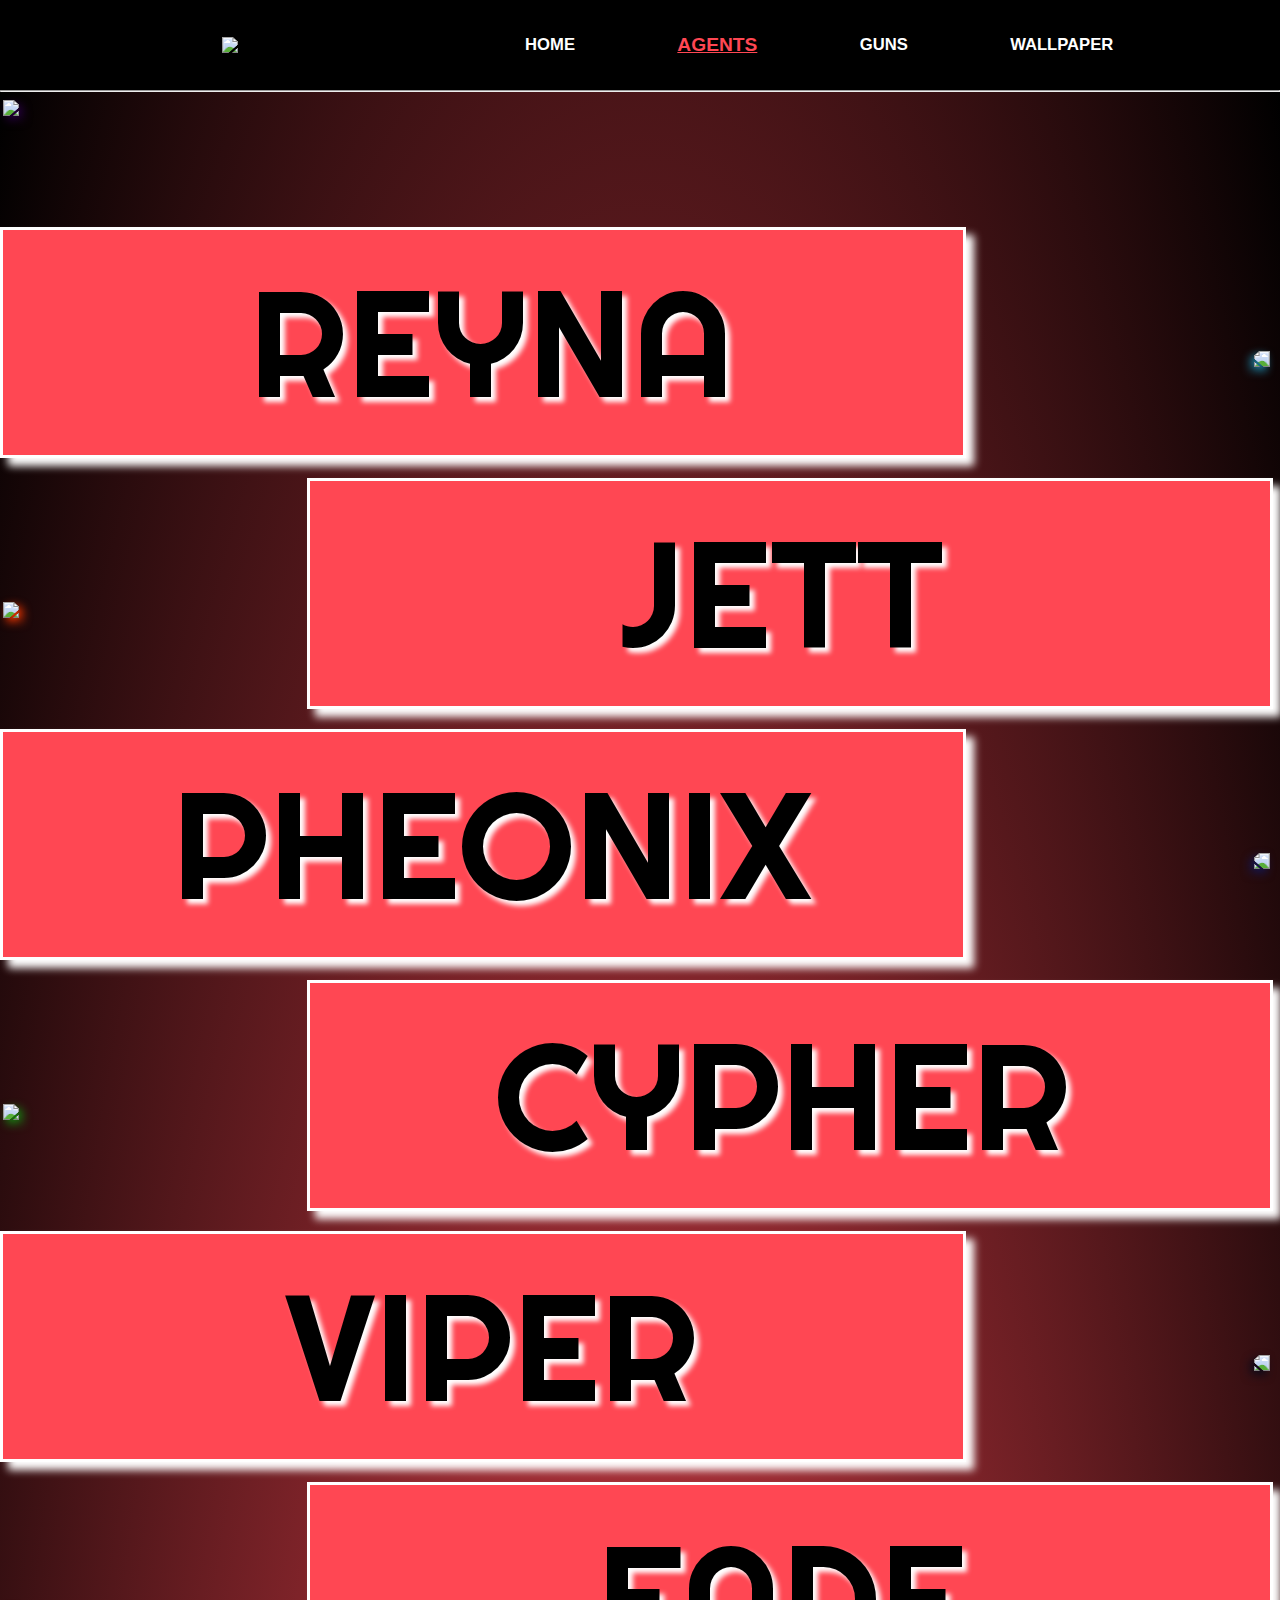
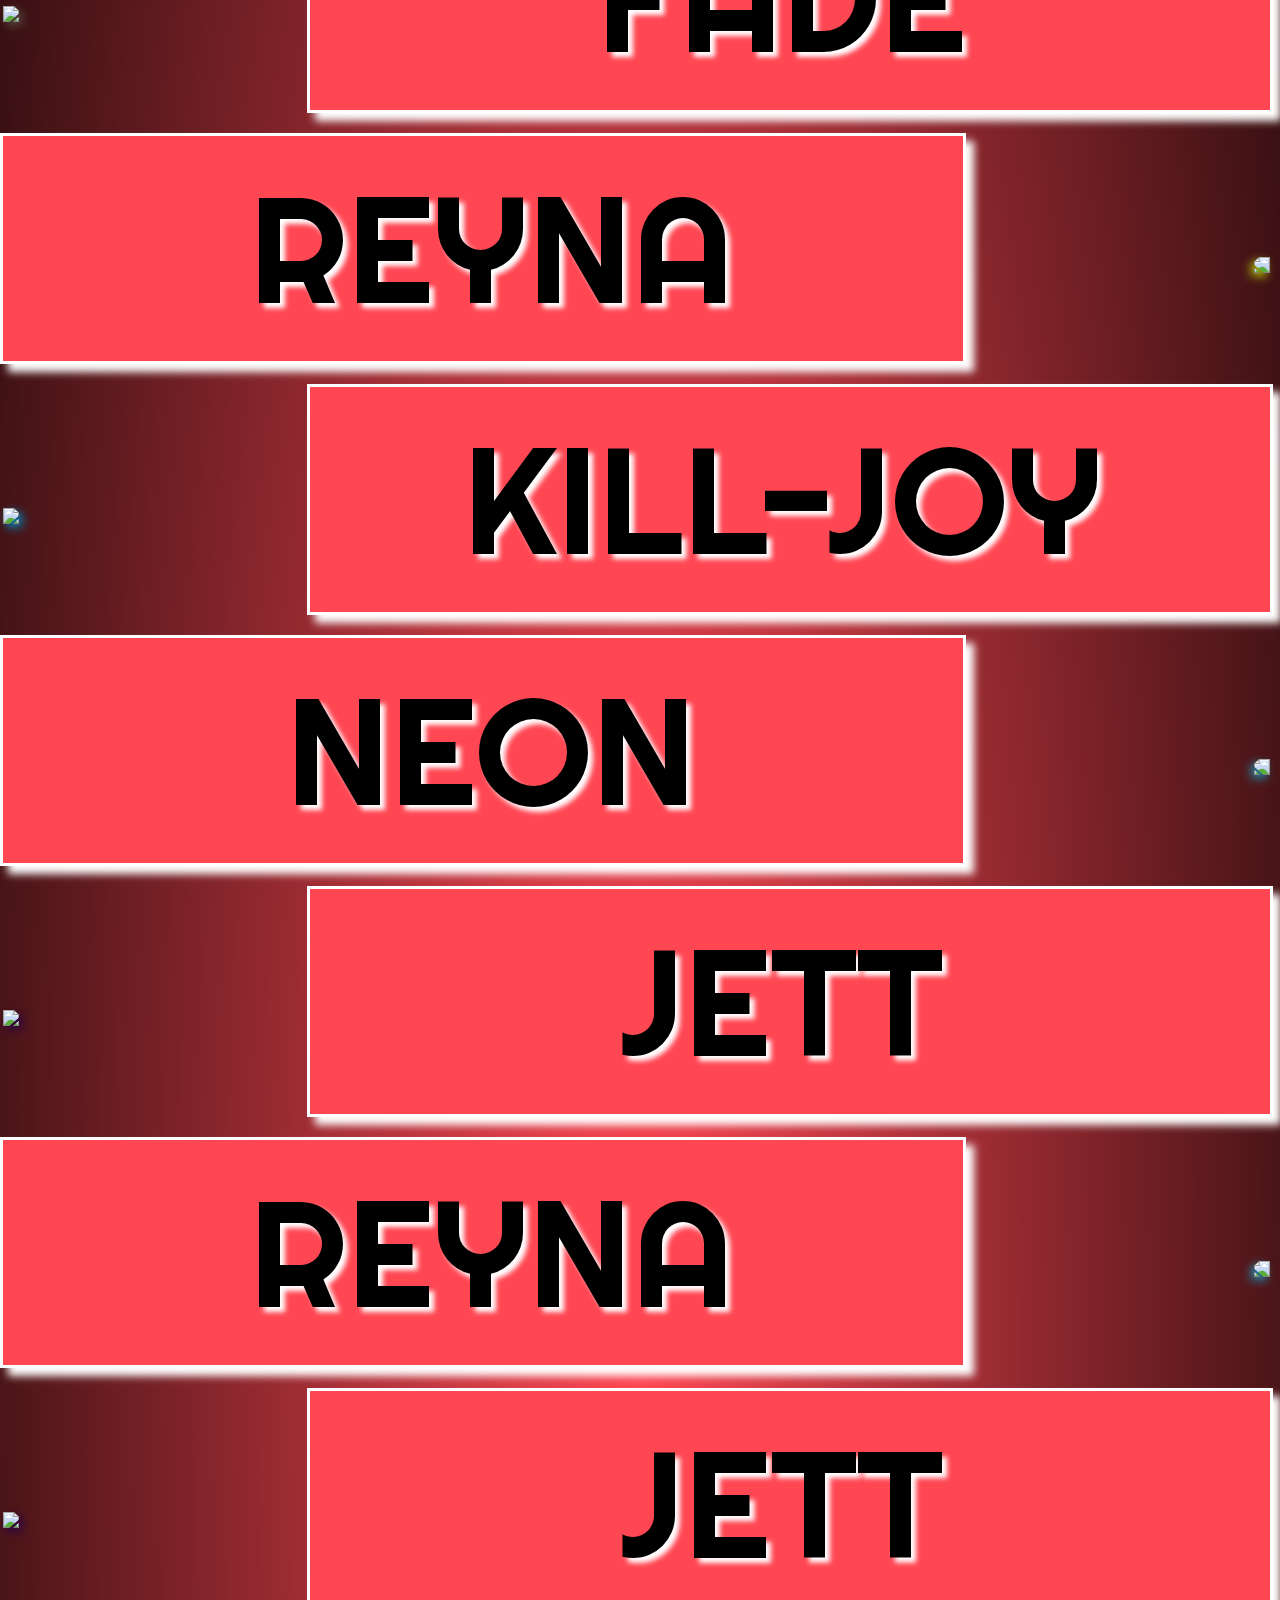
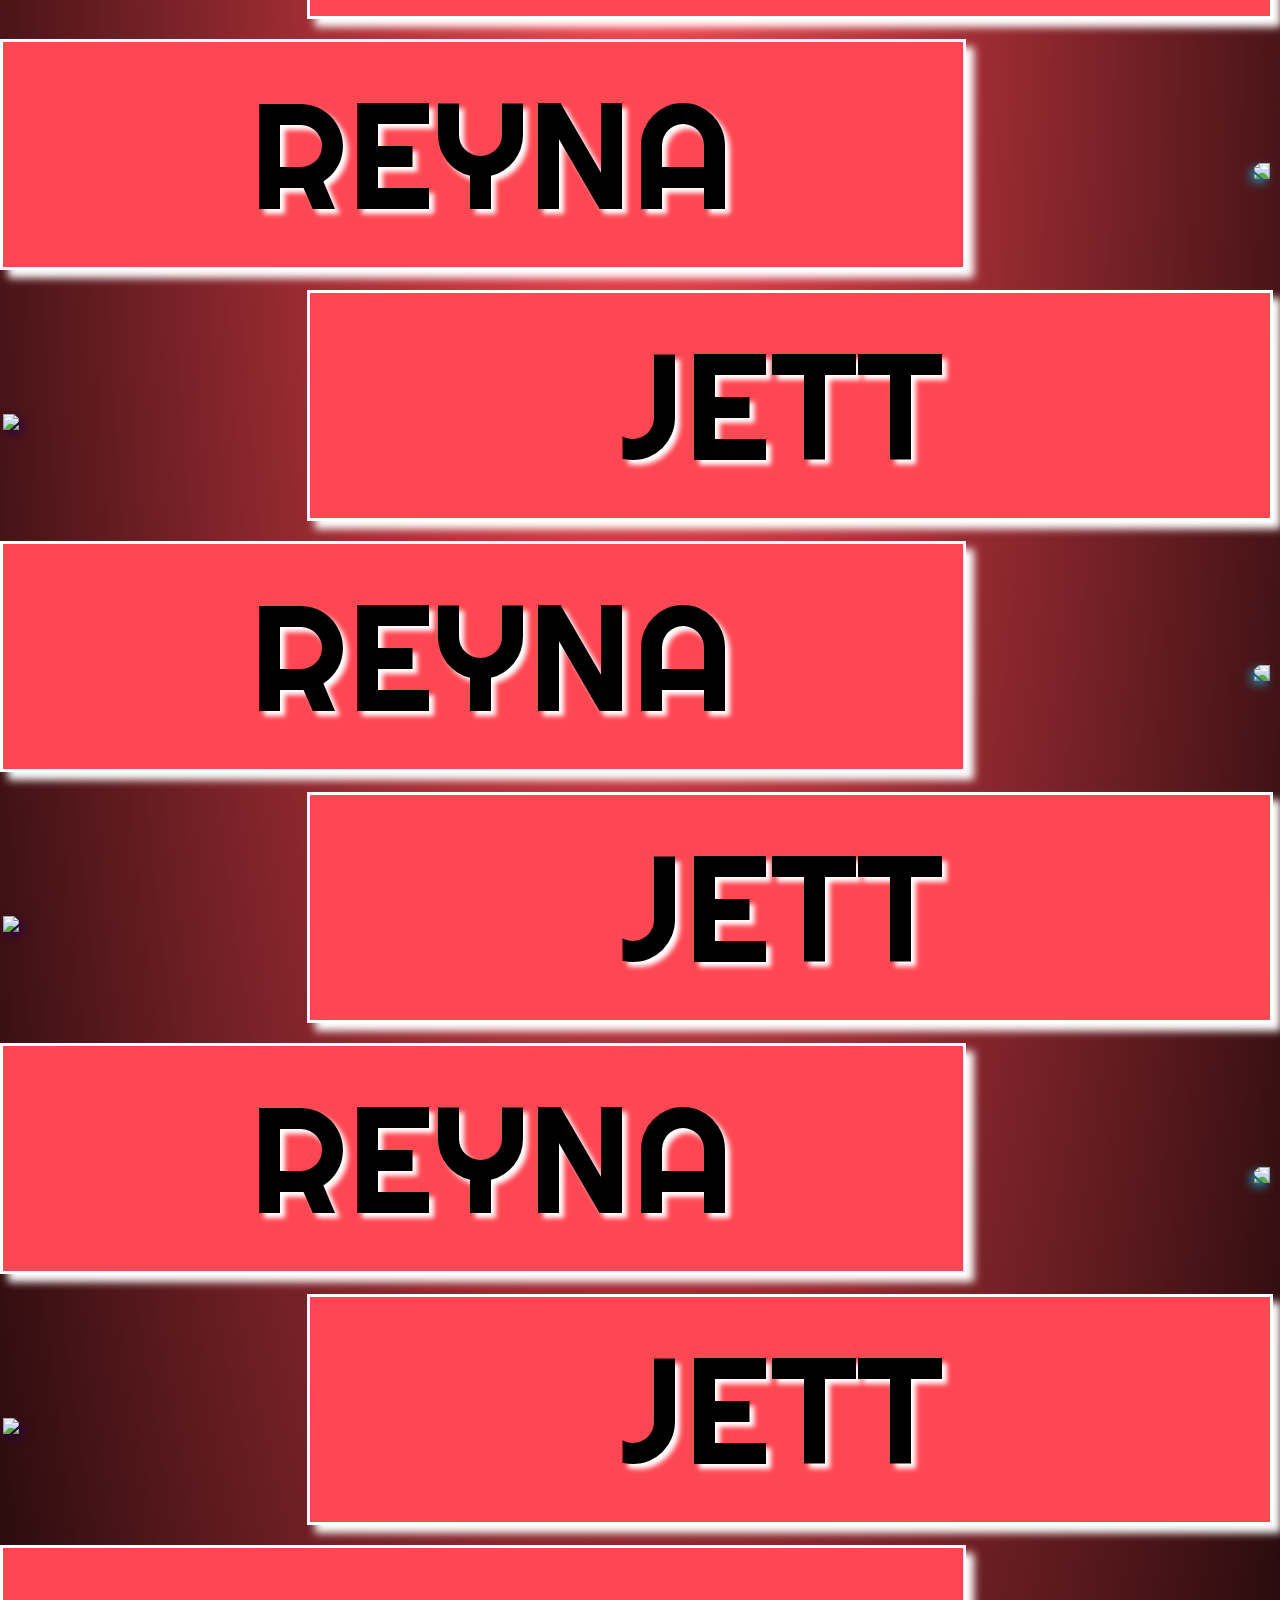
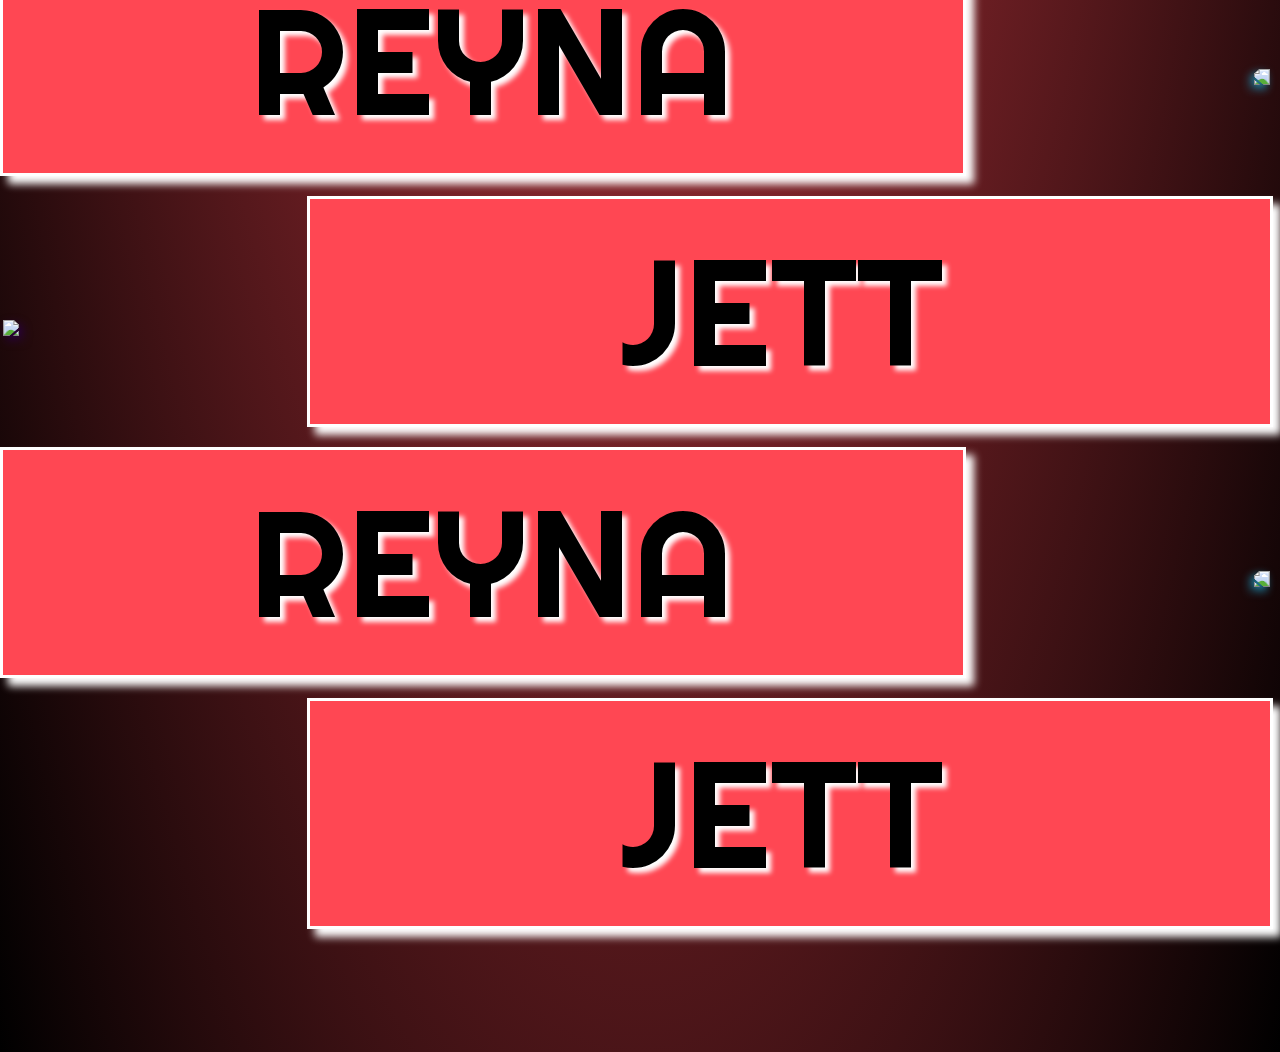
==== agents.html @ 02cd4da9 "Add files via upload" ====
<!DOCTYPE html>
<html lang="en">
<head>
    <meta charset="UTF-8">
    <meta name="viewport" content="width=device-width, initial-scale=1.0">
    <title>Document</title>
    <link rel="stylesheet" href="style.css">
</head>
<body>
    <div id="ballcur"></div>
    <nav>
        <div id="logo"><img src="ASSETS\VALORANT-logo-wide-removebg-preview.png"></div>
        <div id="navlist">
            <ul id="nl" class="nl">
                <li><a class="navs" href="index.html">HOME</a></li>
                <li><a class="navs" id="link-main1" href="agents.html">AGENTS</a></li>
                <li><a class="navs" href="guns.html">GUNS</a></li>
                <li><a class="navs" href="wallpaper.html">WALLPAPER</a></li>
            </ul>
        </div>
    </nav>
    <hr>
    <div id="ag_pg_1">
        <div id="space"></div>
        <div id="chars">
            <div class="charcls" id="char1">
                <img id="ag_char1" class="charsimg" src="ASSETS\REYNA.png">
                <div class="chrnm" id="ag_charnm">REYNA</div>
                <div id="lorem">Reyna is a Mexican Radiant, and the eleventh Agent in the PROTOCOL. She uses her Radiant abilities in battle, which are linked to harvesting the souls of the people she kills.

                    Reyna is proud and aggressive in her nature and speech. She takes what she wants, when she wants it, no matter who stands in her way. She has an outward distaste for technology and tech-users, considering Radiants to be decidedly superior and even at times mocking the tech-users on her team. She is competitive, and often competes with the other Radiants to see who is the most powerful and skilled.</div>
            </div>
            <div class="charcls" id="char2">
                <div class="chrnm" id="ag_charnm2">JETT</div>
                <div id="lorem">Han Sunwoo (Korean: 한선우) hails from South Korea, with possible links to the Insa-dong neighborhood in Seoul. As a chef in her early life, she was involved in an incident relating to her wind-like radiant powers at the restaurant she worked at, causing a "freak storm" that all but destroyed the building. Han fled the scene soon after.

                    Later on, Han would be recruited by the VALORANT Protocol to become its tenth agent, "Jett". Whilst working for the Protocol however, an incident occurred in Venice that destroyed part of the city.</div>
                <img id="ag_char2" class="charsimg" src="ASSETS\JETT.png">
            </div>
            <div class="charcls" id="char3">
                                <img id="ag_char3" class="charsimg" src="ASSETS\PHNX.png">
                <div class="chrnm" id="ag_charnm">PHEONIX</div>
                <div id="lorem">Reyna is a Mexican Radiant, and the eleventh Agent in the PROTOCOL. She uses her Radiant abilities in battle, which are linked to harvesting the souls of the people she kills.

                    Reyna is proud and aggressive in her nature and speech. She takes what she wants, when she wants it, no matter who stands in her way. She has an outward distaste for technology and tech-users, considering Radiants to be decidedly superior and even at times mocking the tech-users on her team. She is competitive, and often competes with the other Radiants to see who is the most powerful and skilled.</div>

            </div>
            <div class="charcls" id="char4">
                                <div class="chrnm" id="ag_charnm4">CYPHER</div>
                <div id="lorem">Han Sunwoo (Korean: 한선우) hails from South Korea, with possible links to the Insa-dong neighborhood in Seoul. As a chef in her early life, she was involved in an incident relating to her wind-like radiant powers at the restaurant she worked at, causing a "freak storm" that all but destroyed the building. Han fled the scene soon after.

                    Later on, Han would be recruited by the VALORANT Protocol to become its tenth agent, "Jett". Whilst working for the Protocol however, an incident occurred in Venice that destroyed part of the city.</div>
                <img id="ag_char4" class="charsimg" src="ASSETS\cypher.png">

            </div>
            <div class="charcls" id="char5">
                                <img id="ag_char5" class="charsimg" src="ASSETS\VP.png">
                <div class="chrnm" id="ag_charnm">VIPER</div>
                <div id="lorem">Reyna is a Mexican Radiant, and the eleventh Agent in the PROTOCOL. She uses her Radiant abilities in battle, which are linked to harvesting the souls of the people she kills.

                    Reyna is proud and aggressive in her nature and speech. She takes what she wants, when she wants it, no matter who stands in her way. She has an outward distaste for technology and tech-users, considering Radiants to be decidedly superior and even at times mocking the tech-users on her team. She is competitive, and often competes with the other Radiants to see who is the most powerful and skilled.</div>

            </div>
            <div class="charcls" id="char6">
                                <div class="chrnm" id="ag_charnm6">FADE</div>
                <div id="lorem">Han Sunwoo (Korean: 한선우) hails from South Korea, with possible links to the Insa-dong neighborhood in Seoul. As a chef in her early life, she was involved in an incident relating to her wind-like radiant powers at the restaurant she worked at, causing a "freak storm" that all but destroyed the building. Han fled the scene soon after.

                    Later on, Han would be recruited by the VALORANT Protocol to become its tenth agent, "Jett". Whilst working for the Protocol however, an incident occurred in Venice that destroyed part of the city.</div>
                <img id="ag_char6" class="charsimg" src="ASSETS\fade.png">

            </div>
            <div class="charcls" id="char7">
                                <img id="ag_char7" class="charsimg" src="ASSETS\bs.png">
                <div class="chrnm" id="ag_charnm">REYNA</div>
                <div id="lorem">Reyna is a Mexican Radiant, and the eleventh Agent in the PROTOCOL. She uses her Radiant abilities in battle, which are linked to harvesting the souls of the people she kills.

                    Reyna is proud and aggressive in her nature and speech. She takes what she wants, when she wants it, no matter who stands in her way. She has an outward distaste for technology and tech-users, considering Radiants to be decidedly superior and even at times mocking the tech-users on her team. She is competitive, and often competes with the other Radiants to see who is the most powerful and skilled.</div>

            </div>
            <div class="charcls" id="char8">
                                <div class="chrnm" id="ag_charnm8">KILL-JOY</div>
                <div id="lorem">Han Sunwoo (Korean: 한선우) hails from South Korea, with possible links to the Insa-dong neighborhood in Seoul. As a chef in her early life, she was involved in an incident relating to her wind-like radiant powers at the restaurant she worked at, causing a "freak storm" that all but destroyed the building. Han fled the scene soon after.

                    Later on, Han would be recruited by the VALORANT Protocol to become its tenth agent, "Jett". Whilst working for the Protocol however, an incident occurred in Venice that destroyed part of the city.</div>
                <img id="ag_char8" class="charsimg" src="ASSETS\kj.png">

            </div>
            <div class="charcls" id="char9">
                                <img id="ag_char9" class="charsimg" src="ASSETS\neon.png">
                <div class="chrnm" id="ag_charnm">NEON</div>
                <div id="lorem">Reyna is a Mexican Radiant, and the eleventh Agent in the PROTOCOL. She uses her Radiant abilities in battle, which are linked to harvesting the souls of the people she kills.

                    Reyna is proud and aggressive in her nature and speech. She takes what she wants, when she wants it, no matter who stands in her way. She has an outward distaste for technology and tech-users, considering Radiants to be decidedly superior and even at times mocking the tech-users on her team. She is competitive, and often competes with the other Radiants to see who is the most powerful and skilled.</div>

            </div>
            <div class="charcls" id="char10">
                                <div class="chrnm" id="ag_charnm2">JETT</div>
                <div id="lorem">Han Sunwoo (Korean: 한선우) hails from South Korea, with possible links to the Insa-dong neighborhood in Seoul. As a chef in her early life, she was involved in an incident relating to her wind-like radiant powers at the restaurant she worked at, causing a "freak storm" that all but destroyed the building. Han fled the scene soon after.

                    Later on, Han would be recruited by the VALORANT Protocol to become its tenth agent, "Jett". Whilst working for the Protocol however, an incident occurred in Venice that destroyed part of the city.</div>
                <img id="ag_char2" class="charsimg" src="ASSETS\JETT.png">

            </div>
            <div class="charcls" id="char11">
                                <img id="ag_char1" class="charsimg" src="ASSETS\REYNA.png">
                <div class="chrnm" id="ag_charnm">REYNA</div>
                <div id="lorem">Reyna is a Mexican Radiant, and the eleventh Agent in the PROTOCOL. She uses her Radiant abilities in battle, which are linked to harvesting the souls of the people she kills.

                    Reyna is proud and aggressive in her nature and speech. She takes what she wants, when she wants it, no matter who stands in her way. She has an outward distaste for technology and tech-users, considering Radiants to be decidedly superior and even at times mocking the tech-users on her team. She is competitive, and often competes with the other Radiants to see who is the most powerful and skilled.</div>

            </div>
            <div class="charcls" id="char12">
                                <div class="chrnm" id="ag_charnm2">JETT</div>
                <div id="lorem">Han Sunwoo (Korean: 한선우) hails from South Korea, with possible links to the Insa-dong neighborhood in Seoul. As a chef in her early life, she was involved in an incident relating to her wind-like radiant powers at the restaurant she worked at, causing a "freak storm" that all but destroyed the building. Han fled the scene soon after.

                    Later on, Han would be recruited by the VALORANT Protocol to become its tenth agent, "Jett". Whilst working for the Protocol however, an incident occurred in Venice that destroyed part of the city.</div>
                <img id="ag_char2" class="charsimg" src="ASSETS\JETT.png">

            </div>
            <div class="charcls" id="char13">
                                <img id="ag_char1" class="charsimg" src="ASSETS\REYNA.png">
                <div class="chrnm" id="ag_charnm">REYNA</div>
                <div id="lorem">Reyna is a Mexican Radiant, and the eleventh Agent in the PROTOCOL. She uses her Radiant abilities in battle, which are linked to harvesting the souls of the people she kills.

                    Reyna is proud and aggressive in her nature and speech. She takes what she wants, when she wants it, no matter who stands in her way. She has an outward distaste for technology and tech-users, considering Radiants to be decidedly superior and even at times mocking the tech-users on her team. She is competitive, and often competes with the other Radiants to see who is the most powerful and skilled.</div>

            </div>
            <div class="charcls" id="char14">
                                <div class="chrnm" id="ag_charnm2">JETT</div>
                <div id="lorem">Han Sunwoo (Korean: 한선우) hails from South Korea, with possible links to the Insa-dong neighborhood in Seoul. As a chef in her early life, she was involved in an incident relating to her wind-like radiant powers at the restaurant she worked at, causing a "freak storm" that all but destroyed the building. Han fled the scene soon after.

                    Later on, Han would be recruited by the VALORANT Protocol to become its tenth agent, "Jett". Whilst working for the Protocol however, an incident occurred in Venice that destroyed part of the city.</div>
                <img id="ag_char2" class="charsimg" src="ASSETS\JETT.png">

            </div>
            <div class="charcls" id="char15">
                                <img id="ag_char1" class="charsimg" src="ASSETS\REYNA.png">
                <div class="chrnm" id="ag_charnm">REYNA</div>
                <div id="lorem">Reyna is a Mexican Radiant, and the eleventh Agent in the PROTOCOL. She uses her Radiant abilities in battle, which are linked to harvesting the souls of the people she kills.

                    Reyna is proud and aggressive in her nature and speech. She takes what she wants, when she wants it, no matter who stands in her way. She has an outward distaste for technology and tech-users, considering Radiants to be decidedly superior and even at times mocking the tech-users on her team. She is competitive, and often competes with the other Radiants to see who is the most powerful and skilled.</div>

            </div>
            <div class="charcls" id="char16">
                                <div class="chrnm" id="ag_charnm2">JETT</div>
                <div id="lorem">Han Sunwoo (Korean: 한선우) hails from South Korea, with possible links to the Insa-dong neighborhood in Seoul. As a chef in her early life, she was involved in an incident relating to her wind-like radiant powers at the restaurant she worked at, causing a "freak storm" that all but destroyed the building. Han fled the scene soon after.

                    Later on, Han would be recruited by the VALORANT Protocol to become its tenth agent, "Jett". Whilst working for the Protocol however, an incident occurred in Venice that destroyed part of the city.</div>
                <img id="ag_char2" class="charsimg" src="ASSETS\JETT.png">

            </div>
            <div class="charcls" id="char17">
                                <img id="ag_char1" class="charsimg" src="ASSETS\REYNA.png">
                <div class="chrnm" id="ag_charnm">REYNA</div>
                <div id="lorem">Reyna is a Mexican Radiant, and the eleventh Agent in the PROTOCOL. She uses her Radiant abilities in battle, which are linked to harvesting the souls of the people she kills.

                    Reyna is proud and aggressive in her nature and speech. She takes what she wants, when she wants it, no matter who stands in her way. She has an outward distaste for technology and tech-users, considering Radiants to be decidedly superior and even at times mocking the tech-users on her team. She is competitive, and often competes with the other Radiants to see who is the most powerful and skilled.</div>

            </div>
            <div class="charcls" id="char18">
                                <div class="chrnm" id="ag_charnm2">JETT</div>
                <div id="lorem">Han Sunwoo (Korean: 한선우) hails from South Korea, with possible links to the Insa-dong neighborhood in Seoul. As a chef in her early life, she was involved in an incident relating to her wind-like radiant powers at the restaurant she worked at, causing a "freak storm" that all but destroyed the building. Han fled the scene soon after.

                    Later on, Han would be recruited by the VALORANT Protocol to become its tenth agent, "Jett". Whilst working for the Protocol however, an incident occurred in Venice that destroyed part of the city.</div>
                <img id="ag_char2" class="charsimg" src="ASSETS\JETT.png">

            </div>
            <div class="charcls" id="char19">
                                <img id="ag_char1" class="charsimg" src="ASSETS\REYNA.png">
                <div class="chrnm" id="ag_charnm">REYNA</div>
                <div id="lorem">Reyna is a Mexican Radiant, and the eleventh Agent in the PROTOCOL. She uses her Radiant abilities in battle, which are linked to harvesting the souls of the people she kills.

                    Reyna is proud and aggressive in her nature and speech. She takes what she wants, when she wants it, no matter who stands in her way. She has an outward distaste for technology and tech-users, considering Radiants to be decidedly superior and even at times mocking the tech-users on her team. She is competitive, and often competes with the other Radiants to see who is the most powerful and skilled.</div>

            </div>
            <div class="charcls" id="char20">
                                <div class="chrnm" id="ag_charnm2">JETT</div>
                <div id="lorem">Han Sunwoo (Korean: 한선우) hails from South Korea, with possible links to the Insa-dong neighborhood in Seoul. As a chef in her early life, she was involved in an incident relating to her wind-like radiant powers at the restaurant she worked at, causing a "freak storm" that all but destroyed the building. Han fled the scene soon after.

                    Later on, Han would be recruited by the VALORANT Protocol to become its tenth agent, "Jett". Whilst working for the Protocol however, an incident occurred in Venice that destroyed part of the city.</div>
                <img id="ag_char2" class="charsimg" src="ASSETS\JETT.png">

            </div>
            <div class="charcls" id="char21">
                                <img id="ag_char1" class="charsimg" src="ASSETS\REYNA.png">
                <div class="chrnm" id="ag_charnm">REYNA</div>
                <div id="lorem">Reyna is a Mexican Radiant, and the eleventh Agent in the PROTOCOL. She uses her Radiant abilities in battle, which are linked to harvesting the souls of the people she kills.

                    Reyna is proud and aggressive in her nature and speech. She takes what she wants, when she wants it, no matter who stands in her way. She has an outward distaste for technology and tech-users, considering Radiants to be decidedly superior and even at times mocking the tech-users on her team. She is competitive, and often competes with the other Radiants to see who is the most powerful and skilled.</div>

            </div>
            <div class="charcls" id="char22">
                                <div class="chrnm" id="ag_charnm2">JETT</div>
                <div id="lorem">Han Sunwoo (Korean: 한선우) hails from South Korea, with possible links to the Insa-dong neighborhood in Seoul. As a chef in her early life, she was involved in an incident relating to her wind-like radiant powers at the restaurant she worked at, causing a "freak storm" that all but destroyed the building. Han fled the scene soon after.

                    Later on, Han would be recruited by the VALORANT Protocol to become its tenth agent, "Jett". Whilst working for the Protocol however, an incident occurred in Venice that destroyed part of the city.</div>
                <img id="ag_char2" class="charsimg" src="ASSETS\JETT.png">

            </div>
        </div>
    </div>
    <script src="script.js"></script>
</body>
</html>
---- style.css ----
@import url('https://fonts.googleapis.com/css2?family=Archivo:ital@0;1&family=Poppins&display=swap');
@import url('https://fonts.googleapis.com/css2?family=Jersey+25&display=swap');
@import url('https://fonts.googleapis.com/css2?family=Chakra+Petch&display=swap');
@import url('https://fonts.googleapis.com/css2?family=Chakra+Petch&family=Righteous&display=swap');
@keyframes valogshift {
    from{
        left: 0vw;
    }
    to{
        left: 75vw;

    }

}
@keyframes jettdance {
    from{
        filter: drop-shadow(4px 4px 5px black);
        rotate: -3deg;
    }
    to{
        filter: drop-shadow(4px 4px 5px #ff4753);
        rotate: 3deg;
    }
}
@keyframes ban-cc {
    from{
        background-color:#ff4753 ;
        box-shadow: 0.4vw 0.3vw 10px white;
    }to{
        background-color: black;
        box-shadow: 0.4vw 0.3vw 10px #ff4753;

    }


}
@keyframes text-cc{
    from{
        color: white;
        text-shadow: #ff4753 0.1VW 0.1vw;
    }
    to{
        color: black;
        text-shadow: white 0.1VW 0.1vw;
    }
}
*{
    margin: 0px;
    padding: 0px;

    text-decoration: none;
}
body::-webkit-scrollbar {
    display: none;
    position: absolute;
  }
html{
    scroll-behavior: smooth;
    background-color: black;
}
nav{
    display: flex;
    height: 10vh;
    /* position: sticky; */
    top: 0;
    background-color: black;
}
#logo{
    width: 36vw;
    height: 100%;
    display: flex;
    align-items: center;
    justify-content: center;
}
#navlist{
    width: 64vw;
    height: 100%;
    display: flex;
    align-items: center;
    justify-content: center;
}
#nl{
    display: flex;
    align-items: center;
    justify-content: center;
}
#nl li{
    list-style: none;
    margin-right: 8vw;
    font-weight: 700;
    font-family: Verdana, Geneva, Tahoma, sans-serif;
    font-size: 1.3vw;
    transition: ease-in-out 0.15s;

}
.navs{
    color: white;

}
#nl li a:hover{
    color: #ff4753;
    transition: ease-in-out 0.15s;
    font-size: 1.5vw;
    text-decoration: underline #ff4753;
}
.nl li a:hover{
    color: #ff4753;
    transition: ease-in-out 0.15s;
    font-size: 1.5vw;
    text-decoration: underline #ff4753;
    cursor: none;
}
#link-main1{
    color: #ff4753;
    font-size: 1.5vw;
    text-decoration: underline #ff4753;
}

#pg-1{
    width: 100vw;
    height: calc(90vh - 2px);   
    display: flex;
    align-items: center;
    justify-content: center;
    background-image: linear-gradient(45deg,#ff4753,black,black,#ff4753);
}
#in-1{
    animation: ban-cc 2s ease-in-out  infinite alternate;
    box-shadow: 0.4vw 0.3vw 10px white;
    height: 64vh;
    width: 80vw;
    background-color: #ff4753;
    display: flex;
}
#in-1a{
    height: 100%;
    width: 35%;
}
#in-1b{
    height: 100%;
    width: 65%;
}
#jettfr{
    margin-top: -100px;
    height: 120%;
    animation: jettdance 2s alternate ease-in-out infinite;
}

#b1-t{
    color: white;
    text-shadow: black 0.08VW 0.08vw;
    font-size: 1.1vw;
    font-family: "Poppins", sans-serif;
    font-weight: 900;
    display: flex;
    align-items: self-end;
    justify-content: center;
    height: 20%;
    animation: text-cc 2s ease-in-out  infinite alternate-reverse;
    

}
#b1-m{
    animation: text-cc 2s ease-in-out  infinite alternate-reverse;
    color: white;
    text-shadow: black 0.15VW 0.15vw;
    font-weight: 800;
    font-size: 6vw;
    height: 30%;
    display: flex;
    align-items: center;
    justify-content: center;
    font-family: "Archivo", sans-serif;
    transition: ease-in-out 0.3s;   
}
#b1-l{
    height: 50%;
    display: flex;
    align-items: center;
    justify-content: center;
}
#b1-l a{
    display: flex;
    align-items: safe;
    justify-content: center;
    height: 100%;
    width: 100%;
    cursor: default;
}
#b1-l button{
    box-shadow: 0.15vw 0.15vw 10px black;
    font-family: "Archivo";
    font-size: 2.2vw;
    height: 35%;
    width: 35%;
    border-radius: 20%/50%;
    transition: ease-in-out 0.5s;
    cursor: pointer;

}
#b1-l button:hover{
    box-shadow: 0.15vw 0.15vw red;
    color: #ff4753;
    height: 40%;
    width: 40%;
    border-radius: 10%/25%;
    background-color: black;
    transition: ease-in-out 0.5s;
    font-size: 2.5vw;
}
#pg-2{
    background-color: #ffffff;
    width: 100vw;
    height: 100vh;
}
#in-2L{
    opacity: 0.25;
    height: 100%;
    width: 50%;
    border: 2px #ff4753 inset;
    transition: ease-in-out 0.3s;

    
}
#in-2R{
    opacity: 0.25;
    border: 2px #ff4753 inset;
    height: 100%;
    width: 50%;
    transition: ease-in-out 0.3s;
    overflow: hidden;
    
}
#in-2L:hover{
    opacity: 1;
    width: 95%;
    transition: ease-in-out 0.4s;
    
}
#in-2R:hover{
    opacity: 1;
    width: 95%;
    transition: ease-in-out 0.4s;
}
#valog{
    z-index: 2;
    position: absolute;
    top: 92vh;
    left: 0px;
    height: 28vh;
    animation: valogshift 4.5s infinite alternate ease-in-out;
}

#in-2T{
    text-shadow: 2px 2px white;
    cursor: default;
    z-index: 6;
    font-family: "Archivo", sans-serif;
    font-weight: 800;
    font-style: italic;
    text-decoration: underline;
    width: 100vw;
    height: 20vh;
    background-color: #ff4753;
    display: flex;
    align-items: center;
    justify-content: center;
    font-size: 5vw;
}
#in-2m{
    width: 100vw;
    height: 80vh;
    display: flex;
    background-color: black;
}
#l2-a{
    height: 20%;
    font-family: "Jersey 25", sans-serif;
    font-weight: 400;
    color: #ff4753;
    font-size: 150PX;
    display: flex;
    justify-content: center;
}
#l2-b{
    width: 100%;
    height: 79%;
    border-radius: 5%;

    margin-right: 10px;
}
#r2-a{
    height: 20%;
    font-family: "Jersey 25", sans-serif;
    font-weight: 400;
    color: #ff4753;
    font-size: 150PX;
    display: flex;
    justify-content: center;
    
    
    
}
#r2-b{
    scrollbar-color: #ff4753 #e0e0e0;
    scrollbar-width: thin;
    font-family: "Chakra Petch", sans-serif;
    font-size: 8vh;
    overflow-x: scroll;
    overflow-y: hidden;
    height: 79%;
    border-radius: 5%;
    margin-left: 10px;
    margin-right: 10px;
    display: flex;
}
.map-pics{
    /* box-shadow: 0.2vw 0.2vw 7px  rgba(255,255,255,0.6); */
    border: black solid 2px;
    border-radius: 10%;
    margin: 5px;
    transition: ease-in-out 0.3s;
    opacity: 0.25;
}
.map-pics:hover{
    box-shadow: 0.2vw 0.2vw 14px #ff4753;
    transition: ease-in-out 0.3s;
    opacity: 1;
}
#t-2-b{
    height: 90%;
    width: 100%;
    border-radius: 5%;
    overflow: scroll;
}
#t-2-b::-webkit-scrollbar{
    display: none;
}

#r2-b::-webkit-scrollbar{
    width: 10px;
    color: purple;
}
#r2-b::-webkit-scrollbar-track {
    background-color: rgb(255, 0, 0);
}
#r2-b::-webkit-scrollbar-thumb {
    box-shadow: inset 0 0 6px rgba(0, 0, 0, 0.3);
}
.char-img{
    position: relative;
    height: 80%;
    -webkit-filter: drop-shadow(2px 2px white);
    transition: ease-in-out 0.1s;
}
.char-img:hover{
    -webkit-filter: drop-shadow(6px 6px 7px #ff4753);
    transition: ease-in-out 0.1s;
}
#b-2-b{
    display: flex;
    align-items: center;
    justify-content: center;
    height: 10%;
    width: 100%;
    background-color: black;
}

#agentsbut{
    font-family: "Chakra Petch", sans-serif;
    height: 100%;
    width: 100%;
    color: #ff4753;
    font-size: 40px;
    background-color: black;
    border: 2px #ff4753 inset;
    border-radius: 7%/15%;
    transition: all ease-in-out 0.3s;
    font-weight: 700;
}

#agentsbut:hover{
    border: 2px white inset;
    background-color: #ff4753;
    color: black;
    transition: all ease-in-out 0.3s;   
}
#pg-3{
    width: 100vw;
    height: 100vh;
    background-color: black;
}
#ag_pg_1{
    height: 640vh;
    width: 100vw;
    background-image: radial-gradient(#ff4753,black)

}
#space{
    height: 15vh;
    width: 100%;
}
#chars{
    height: 97%;
    width: 100%;
}
.charcls{
    height: 25vh;
    width: 75%;
    display: flex;
    background-color: #ff4753;
    box-shadow: 8px 8px 8px white;
    border: 3px solid white;
    margin-top: 20px;
    position: relative;
    #lorem{
        display: none;
    }
    transition: ease-in-out 0.5s;
}
.chrnm{
    font-family: "Righteous", sans-serif;
    font-weight: 500;
    font-size: 150px;
    display: flex;
    align-items: center;
    justify-content: center;
    width: 100%;
    color: black;
    text-shadow: 5px 5px 5px white;

}
.charsimg{
    position: relative;
    height: 165%;
    top: -130px;
    -webkit-filter: drop-shadow(4px 4px 5px #2A0045);
    transition: ease-in-out 0.5s;
}
#char1{
    margin-top: 0px;
}
#char2,#char4,#char6,#char8,#char10,#char12,#char14,#char16,#char18,#char20,#char22{
    left: 24%;
}
.charcls:hover{
    background-color: #2A0045;
    .chrnm{
        display: none;
    }
    cursor: none;
    height: 35vh;
    #lorem{
        display: flex;
        align-items: center;
        justify-content: center;
        color: white;
        font-size: 25px;
        text-shadow: 1.2px 1.2px black;
    }
    .charsimg{
        -webkit-filter: drop-shadow(4px 4px 5px white);
        top: -160px;
        transition: ease-in-out 0.5s;
    }   
    transition: ease-in-out 0.5s;
}
#ag_char2{
    -webkit-filter: drop-shadow(4px 4px 5px #1E8CAF);
    -webkit-transform: scaleX(-1);
    transform: scaleX(-1);
}
#char2:hover{
    background-color: #1E8CAF;
    #ag_char2{
        -webkit-filter: drop-shadow(4px 4px 5px white);
    }
}
#ag_char3{
    -webkit-filter: drop-shadow(4px 4px 5px #FD3800);
}
#char3:hover{
    background-color: #FD3800;
    #ag_char3{
        -webkit-filter: drop-shadow(4px 4px 5px white);
    }
}
#ag_char4{
    -webkit-filter: drop-shadow(4px 4px 5px #12185A);
    -webkit-transform: scaleX(-1);
    transform: scaleX(-1)    
}
#char4:hover{
    background-color: #12185A;
    #ag_char4{
        -webkit-filter: drop-shadow(4px 4px 5px white);
    }
}
#ag_char5{
    -webkit-filter: drop-shadow(4px 4px 5px #158b12);
}
#char5:hover{
    background-color: #158b12;
    #ag_char5{
        -webkit-filter: drop-shadow(4px 4px 5px white);
    }
}
#ag_char7{
    -webkit-filter: drop-shadow(4px 4px 5px #574e43);
}
#char7:hover{
    background-color: #574e43;
    #ag_char7{
        -webkit-filter: drop-shadow(4px 4px 5px white);
    }
}
#ag_char9{
    -webkit-filter: drop-shadow(4px 4px 5px #008AC1);
}
#char9:hover{
    background-color: #008AC1;
    #ag_char9{
        -webkit-filter: drop-shadow(4px 4px 5px white);
    }
}
#ag_char6{
    -webkit-filter: drop-shadow(4px 4px 5px #060819);
    -webkit-transform: scaleX(-1);
    transform: scaleX(-1)    
}
#char6:hover{
    background-color: #060819;
    #ag_char6{
        -webkit-filter: drop-shadow(4px 4px 5px white);
    }
}
#ag_char8{
    -webkit-filter: drop-shadow(4px 4px 5px #b1bf03);
    -webkit-transform: scaleX(-1);
    transform: scaleX(-1)    
}
#char8:hover{
    background-color: #b1bf03;
    #ag_char8{
        -webkit-filter: drop-shadow(4px 4px 5px white);
    }
}
#pg-1_3{
    height: calc(90vh - 2px);
    width: 100%;
    display: flex;
    flex-wrap: wrap;
    align-items: center;
    justify-content: space-evenly;
    margin: 0;
    padding: 0;
}
.guns{
    height: 33%;
    width: 33%;
    border: 1px #ff4753 solid;
    display: flex;
    align-items: center;
    justify-content: center;
    overflow: hidden;
}
.guns:hover{
    img{
        -webkit-filter: drop-shadow(3px 3px 8px #ff4753);
        transition: ease-in-out all 0.15s;
    }
}
.guns img{
    width: 75%;
    -webkit-filter: drop-shadow(3px 3px 8px white);
    transition: ease-in-out all 0.15s;
}
#gun1 img,#gun3 img{
    width: 65%;
}
#clickhere{
    display: flex;
    align-items: center;
    justify-content: center;
    position: absolute;
    transform:translateY(95px);
    height: 20px;
    width: 120px;
    border-radius: 20%/40%;
    background-color: #ff4753;
    border: white 1px solid;
    color: white;
    cursor: pointer;
}
#gundet{
    top: 20%;
    left:  20%;
    z-index: 6;
    position: fixed;
    height: 40%;
    width: 40%;
    background-image: linear-gradient(45deg,#ff4753,black,black,#ff4753);
    border: 2.5px #ff4753 solid;
    border-radius: 8%/8%;
    display: none;
    transition: all 0.15s ease-in-out;
}
.material-symbols-outlined{
    color: white;
    font-weight: 800;
    font-size: 30px;
    position: relative;
    left: 1360px;
    top: 20px;
    -webkit-filter: drop-shadow(2px 2px 2px black);
    cursor: pointer;
    transition: all ease-in-out 0.5s;
    opacity: 1;
}
.wp-block-table{
    position: relative;
    top: 40px;
    display: flex;
    align-items: center;
    justify-content: center;
    color: white;
    font-size: 20px;
    -webkit-filter: drop-shadow(2px 2px 2px black);   
}
.wp-block-table table,.wp-block-table th,.wp-block-table td{
    border: 2px white solid;
    -webkit-filter: drop-shadow(2px 2px 2px black);
}
#gundetbot{
    display: flex;
    align-items: center;
    justify-content: space-around;
    height: 400px;
    position: relative;
    top: 80px;
}
#datlist{
    position: relative;
    color: white;
    font-size: 40px;
    border: white 2px solid;
    list-style: none;
    padding: 30px;
    bottom: 15px;
    -webkit-filter: drop-shadow(3px 3px 4px black);
}
#gundet1{
    -webkit-filter: drop-shadow(3px 3px 6px white);
}
#gun-name{
    top: 5px;
    left: 650px;
    position: absolute;
    font-size: 40px;
    color: #ff4753;
    font-family: fantasy;
}
#ballcur{
    position: absolute;
    height: 25px;
    width: 25px;
    border-radius: 50%;
    background-color: #ff4753;
    transition: ease-in-out all ;
    z-index: 30;
    mix-blend-mode: difference;
    display: none;
}
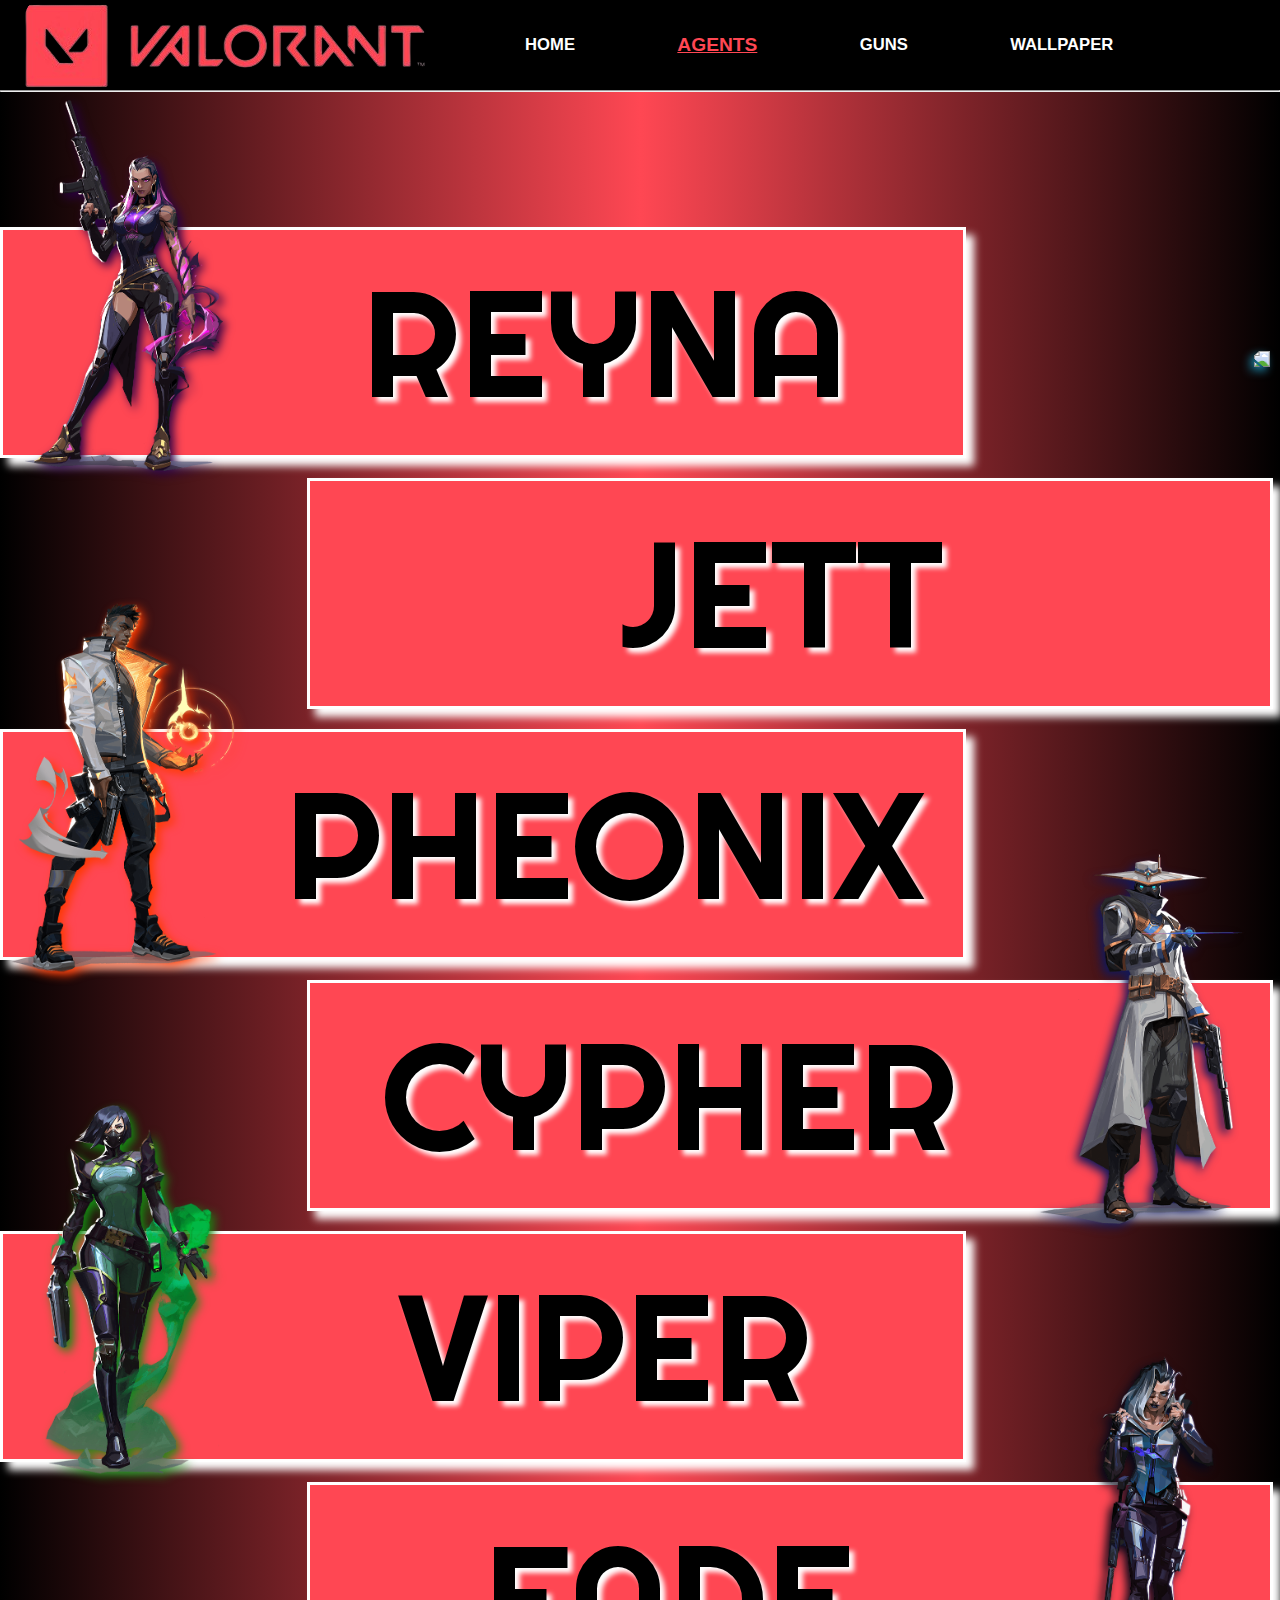
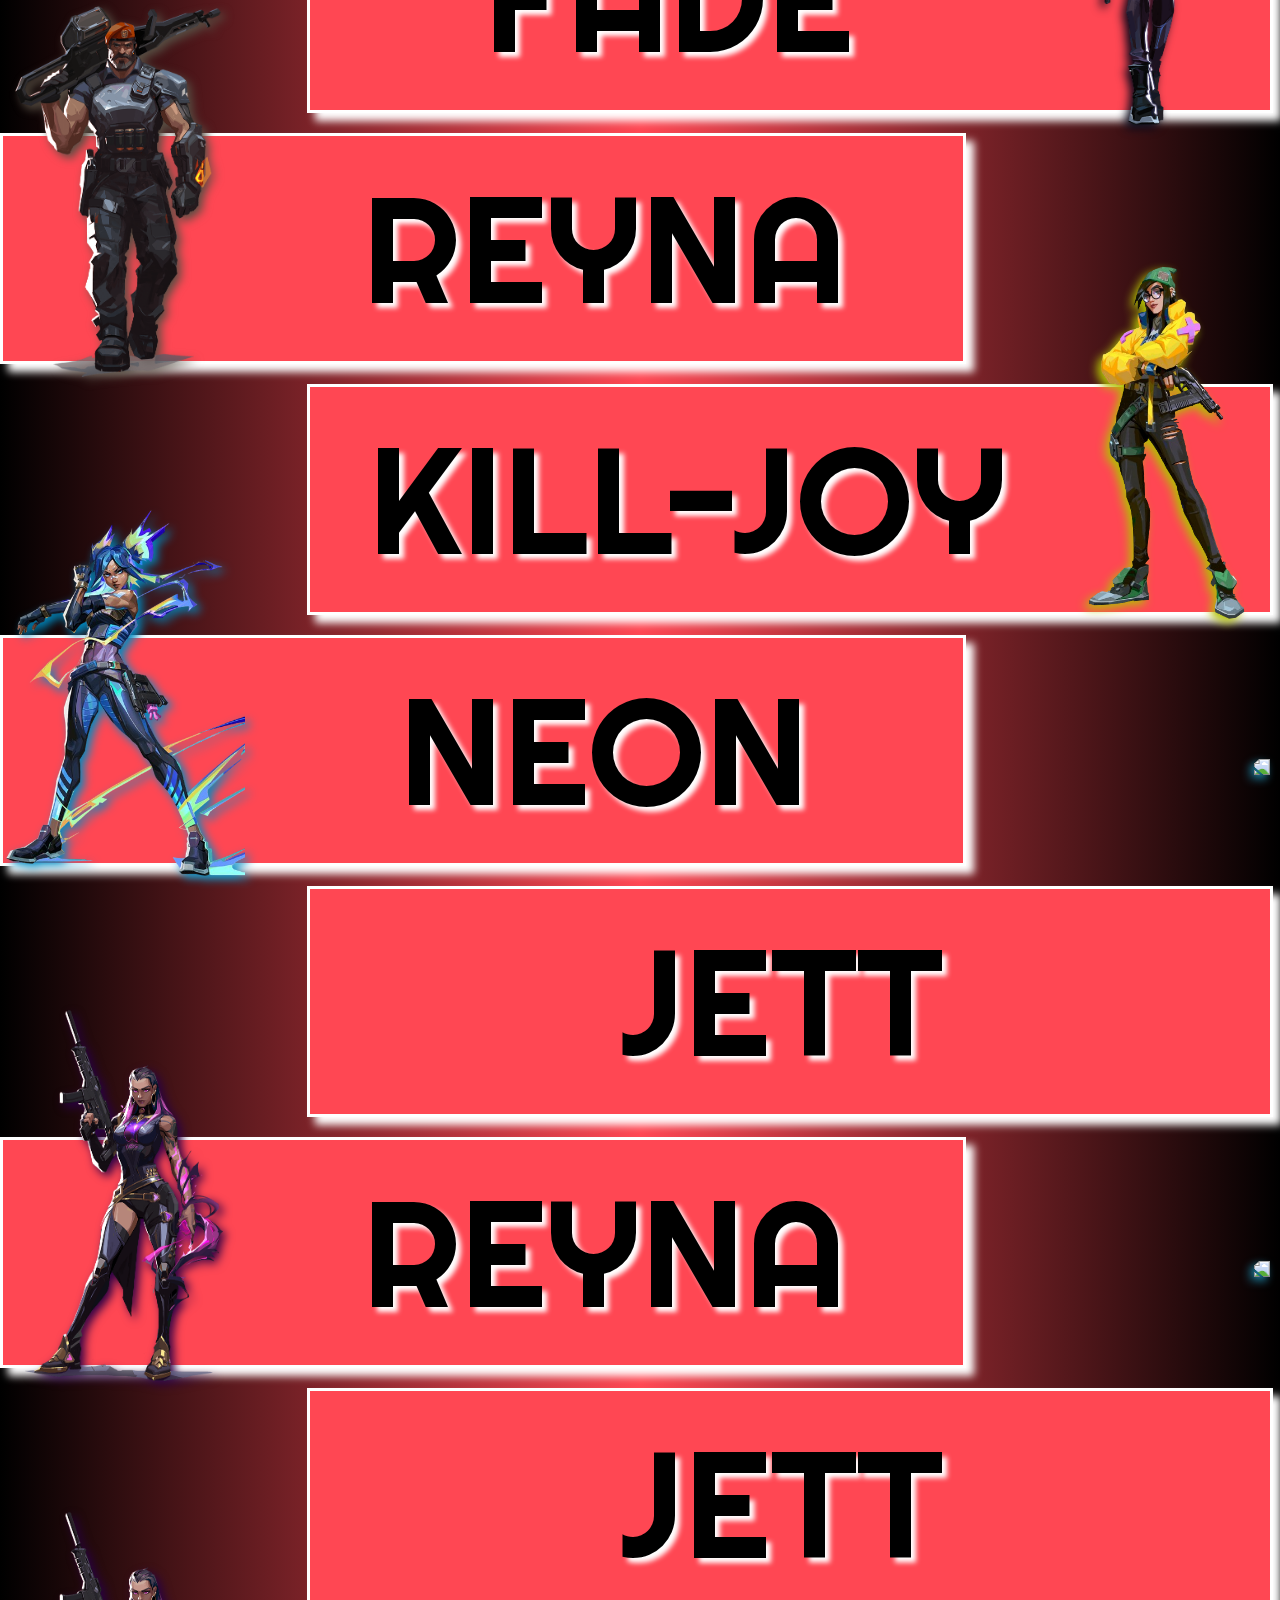
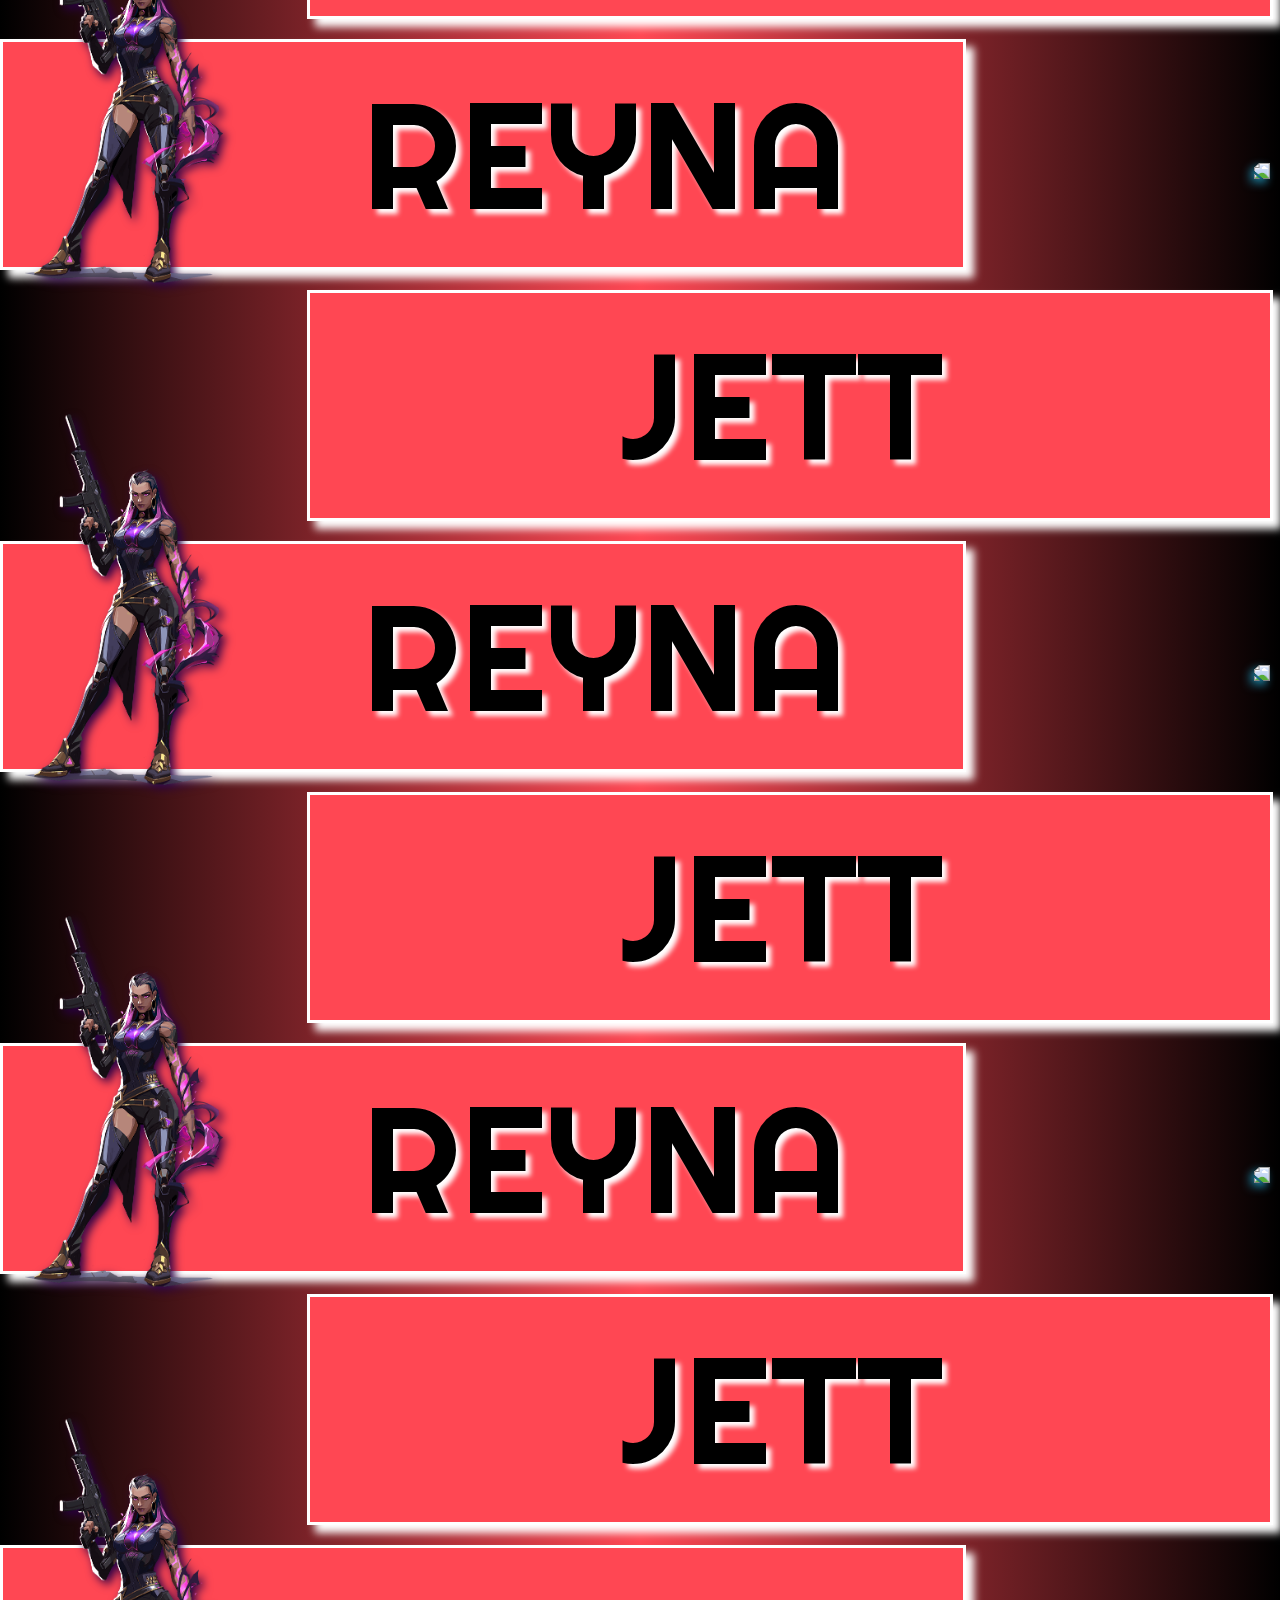
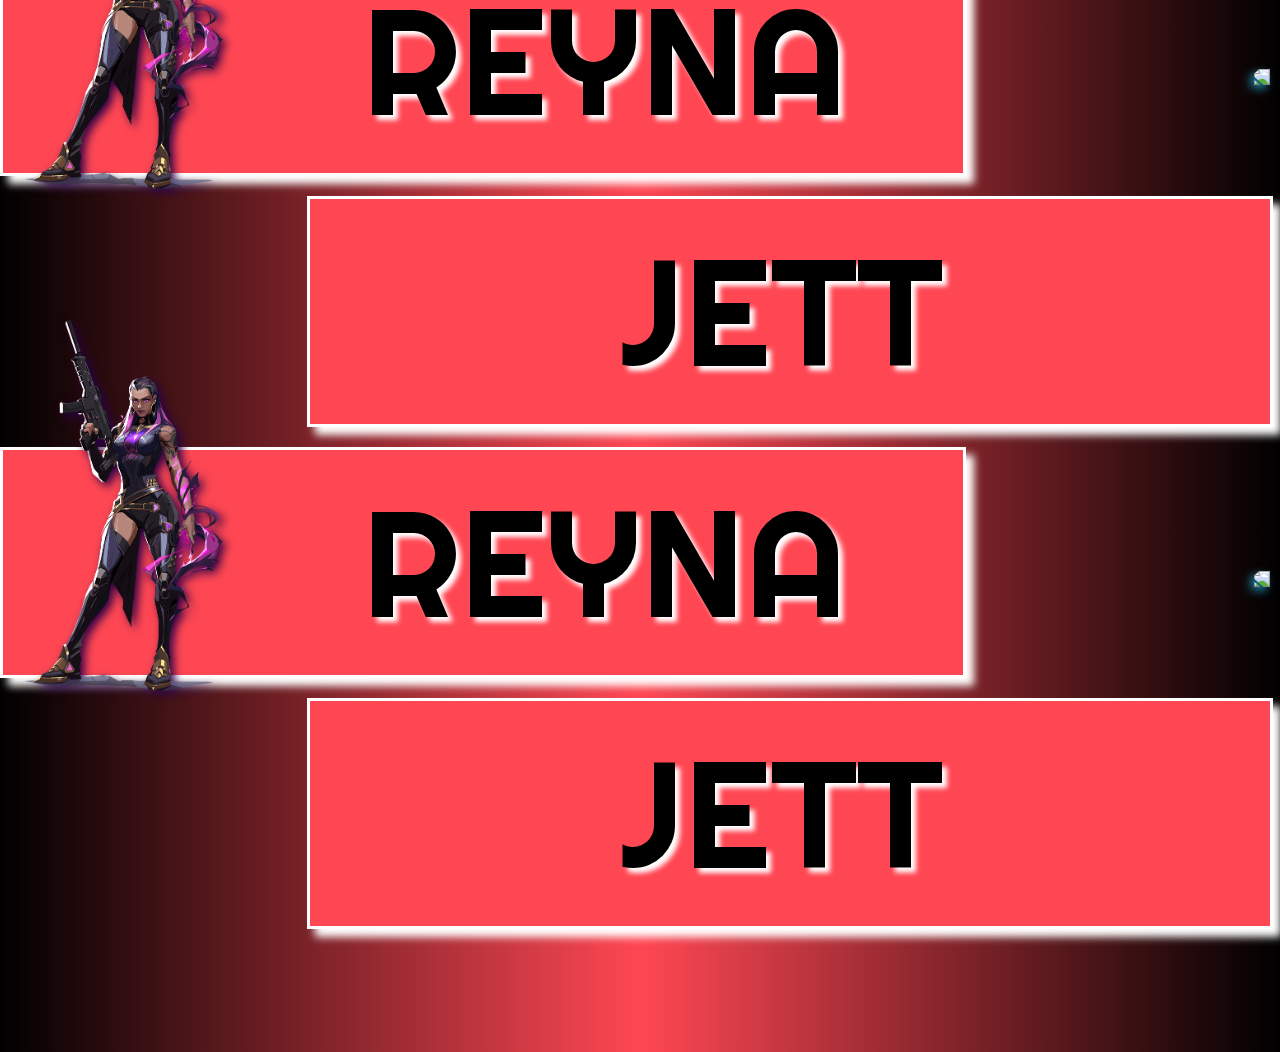
==== commit 28931971: "Add files via upload" ====
--- a/agents.html
+++ b/agents.html
@@ -3,7 +3,7 @@
 <head>
     <meta charset="UTF-8">
     <meta name="viewport" content="width=device-width, initial-scale=1.0">
-    <title>Document</title>
+    <title>Valorant Project by Dikshit</title>
     <link rel="stylesheet" href="style.css">
 </head>
 <body>
--- a/style.css
+++ b/style.css
@@ -22,6 +22,15 @@
         rotate: 3deg;
     }
 }
+@keyframes rot {
+    0%{
+        transform: rotate(0deg);
+    }
+    100%{
+        transform: rotate(360deg);
+    }
+}
+
 @keyframes ban-cc {
     from{
         background-color:#ff4753 ;
@@ -50,6 +59,7 @@
 
     text-decoration: none;
 }
+
 body::-webkit-scrollbar {
     display: none;
     position: absolute;
@@ -131,6 +141,7 @@
     width: 80vw;
     background-color: #ff4753;
     display: flex;
+    border-radius: 8%;
 }
 #in-1a{
     height: 100%;
@@ -388,12 +399,88 @@
 #pg-3{
     width: 100vw;
     height: 100vh;
-    background-color: black;
-}
+    display: flex;
+}
+#ost{
+    text-orientation: upright;
+    writing-mode: vertical-lr;
+    height: 100%;
+    width: 10vw;
+    background-color: black;
+    color: white;
+    background-color: #ff4753;
+    font-family: Verdana, Geneva, Tahoma, sans-serif;
+    display: flex;
+    align-items: center;
+    justify-content: center;
+    font-size: 70px;
+    font-weight: 600;
+    text-shadow: 2px 2px 2px black;
+}
+#scont{
+    height: 100%;
+    width: 90vw;
+    
+}
+#sctop,#sctbt{
+    width: 100%;
+    height: 50%;
+    display: flex;
+    justify-content: space-around;
+    
+}
+.social{
+    height: 24vw;
+    width: 18vw;
+    margin: 20px;
+    border-radius: 7%;
+    display: flex;
+    align-items: center;
+    justify-content: center;
+    overflow: hidden;
+    position: relative;
+}
+.social::before{
+    content: '';
+    position: absolute;
+    width: 330%;
+    height:  330%;
+    background-image: conic-gradient(transparent,transparent,transparent,#ff4753);
+    animation: rot 4s linear infinite;
+    z-index: 0;
+
+}
+.social::after{
+    content: '';
+    position: absolute;
+    width: 270%;
+    height:  270%;
+    background-image: conic-gradient(transparent,transparent,transparent,white);
+    animation: rot 4s linear infinite;
+    animation-delay: -2s;
+    z-index: 0;
+}
+#socin{
+    width: 98%;
+    height: 98%;
+    background-color: black;
+    position: relative;
+    z-index: 5;
+    border-radius: 7%;
+    display: flex;
+    align-items: center;
+    justify-content: center;
+
+}
+#socin img{
+    width: 48%;
+    -webkit-filter: drop-shadow(1px 1px 2px white);
+}
+
 #ag_pg_1{
     height: 640vh;
     width: 100vw;
-    background-image: radial-gradient(#ff4753,black)
+    background-image: linear-gradient(270deg,transparent,#ff4753,transparent);
 
 }
 #space{
@@ -574,6 +661,8 @@
     width: 75%;
     -webkit-filter: drop-shadow(3px 3px 8px white);
     transition: ease-in-out all 0.15s;
+    position: relative;
+    left: 50px;
 }
 #gun1 img,#gun3 img{
     width: 65%;
@@ -582,8 +671,7 @@
     display: flex;
     align-items: center;
     justify-content: center;
-    position: absolute;
-    transform:translateY(95px);
+    position: relative; 
     height: 20px;
     width: 120px;
     border-radius: 20%/40%;
@@ -591,6 +679,9 @@
     border: white 1px solid;
     color: white;
     cursor: pointer;
+    top: 170px;
+    left: -250px;
+    transition: all ease-in-out 0.3s;
 }
 #gundet{
     top: 20%;
@@ -603,7 +694,8 @@
     border: 2.5px #ff4753 solid;
     border-radius: 8%/8%;
     display: none;
-    transition: all 0.15s ease-in-out;
+    transition: all 0.1s ease-in-out;
+    overflow: hidden;
 }
 .material-symbols-outlined{
     color: white;
@@ -625,12 +717,20 @@
     justify-content: center;
     color: white;
     font-size: 20px;
-    -webkit-filter: drop-shadow(2px 2px 2px black);   
+    -webkit-filter: drop-shadow(2px 2px 2px black); 
+    transition: ease-in-out all 0.3s;
+    opacity: 0;
+    max-height: 250px;
+  
 }
 .wp-block-table table,.wp-block-table th,.wp-block-table td{
     border: 2px white solid;
     -webkit-filter: drop-shadow(2px 2px 2px black);
 }
+#gundet_cut{
+    transition: ease-in-out all 0.15s;
+    opacity: 0;
+}
 #gundetbot{
     display: flex;
     align-items: center;
@@ -638,6 +738,8 @@
     height: 400px;
     position: relative;
     top: 80px;
+    transition: ease-in-out all 0.3s;
+    opacity: 0;
 }
 #datlist{
     position: relative;
@@ -671,3 +773,57 @@
     mix-blend-mode: difference;
     display: none;
 }
+.sclbtn{
+    display: flex;
+    align-items: center;
+    justify-content: center;
+    font-size: 25px;
+    height: 40px;
+    width: 145px;
+    border: 1px solid white;
+    position: absolute;
+    color: black;
+    transform: translateY(140px) translateX(-250px);
+    cursor: pointer;
+    transition: all ease-out 0.2s;
+    font-family: fantasy;
+    text-shadow: 1px 1px 2px white;
+}
+.sclbtn a{
+    text-decoration: none;
+    color: black;
+}
+.sclbtn a:visited{
+    color: black;
+}
+.social:hover{
+    .sclbtn{
+        transition: all ease-out 0.2s;
+        transform: translateY(140px) translateX(0px);
+
+    }
+}
+#sclbtn1{
+    background-color: red;
+}
+#sclbtn2{
+    background-color: #1877F2;
+}
+#sclbtn3 a{
+    background-color: black;
+    color: white;
+    text-shadow: 1px 1px 2px black;   
+}
+#sclbtn4{
+    background-color: #7289da;
+    
+}
+#sclbtn5{
+    background-color: #C13584;
+    
+}
+#sclbtn6{
+    background-color: black;
+    background-image: linear-gradient(65deg,#00f2ea,#ff0050);
+    
+}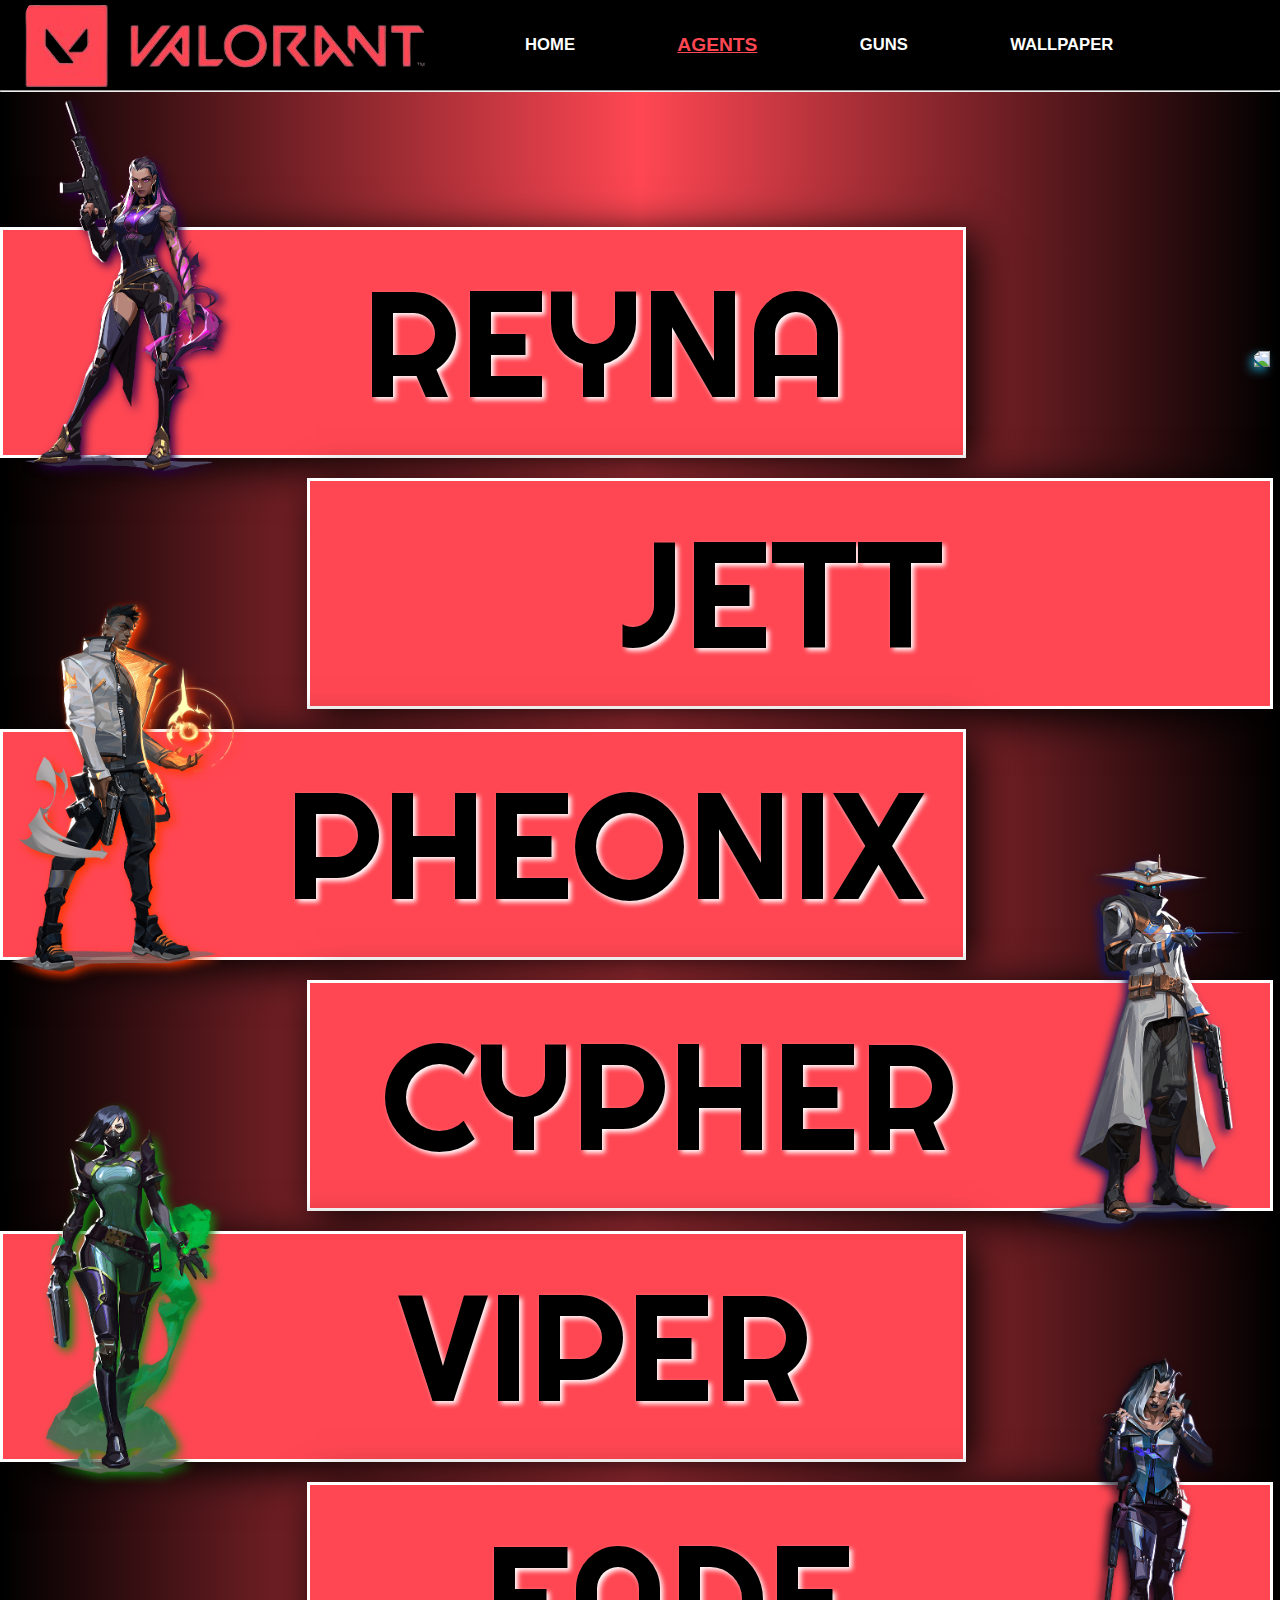
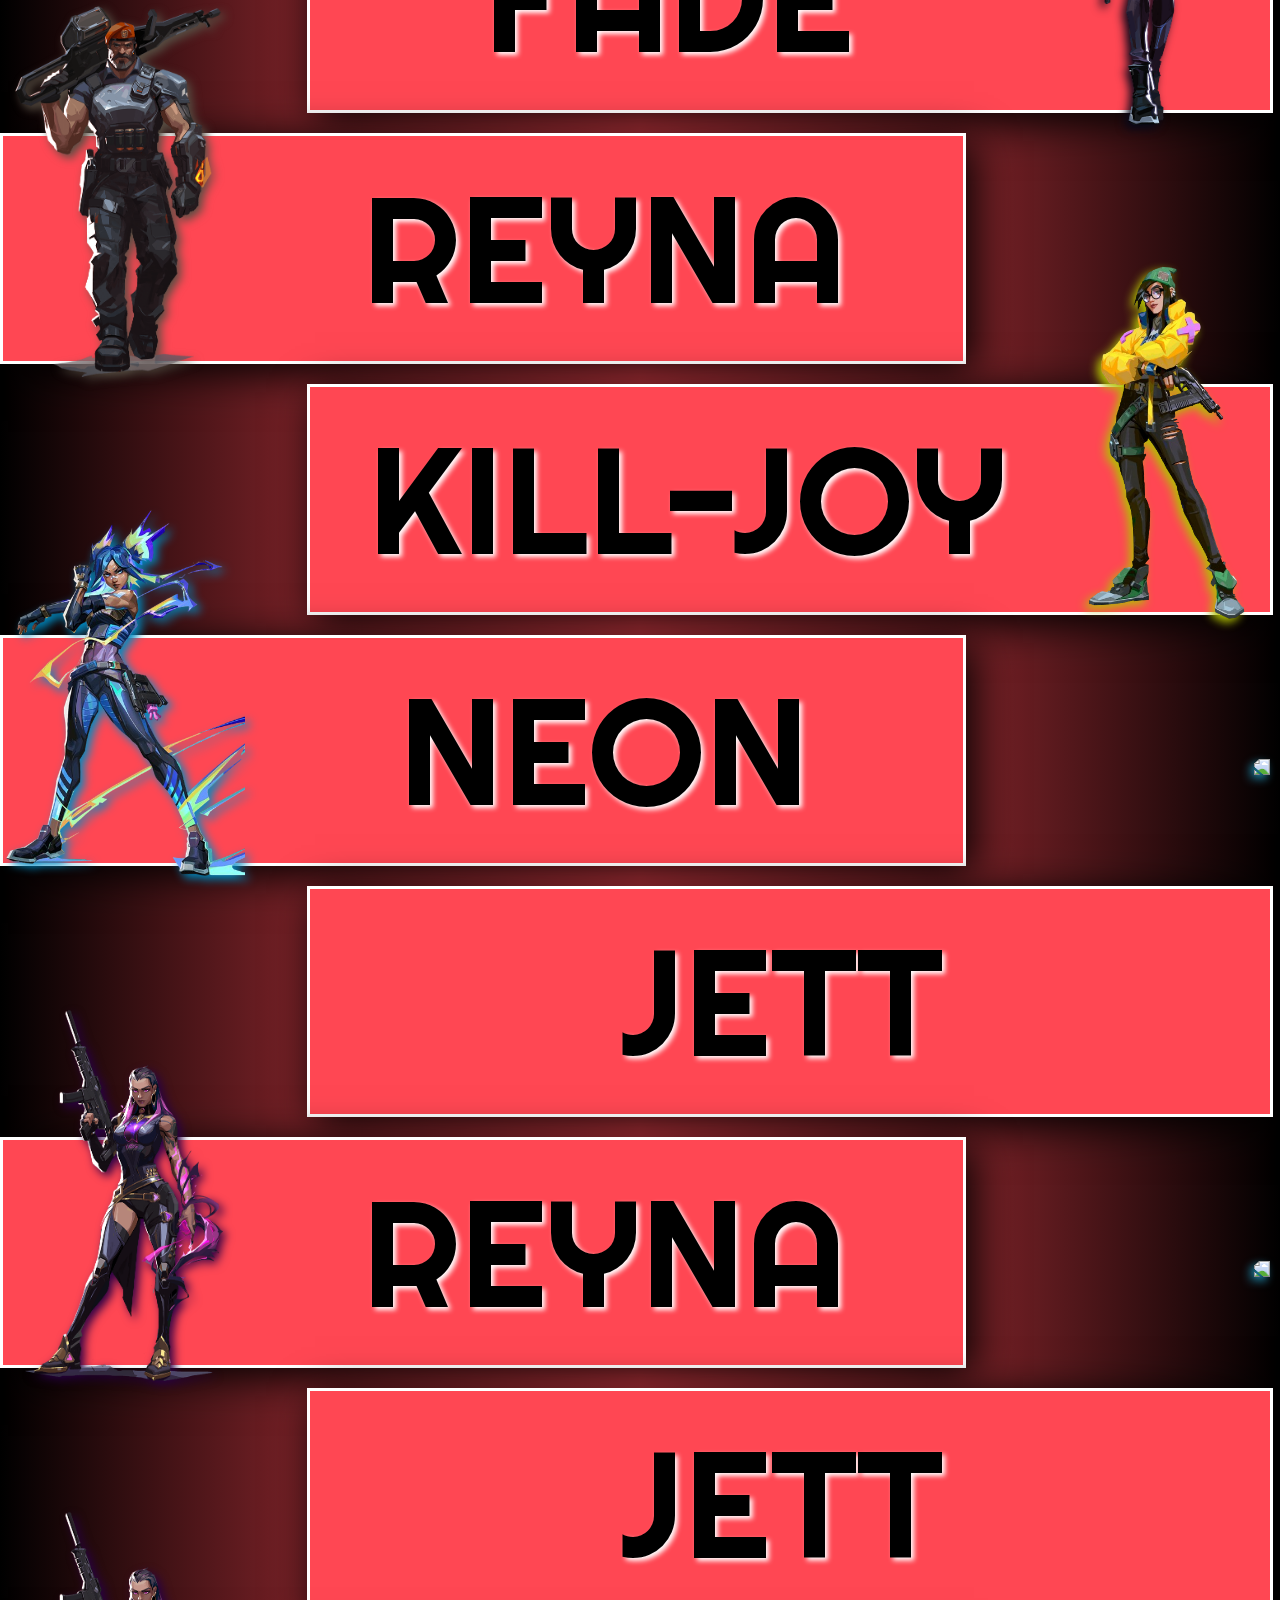
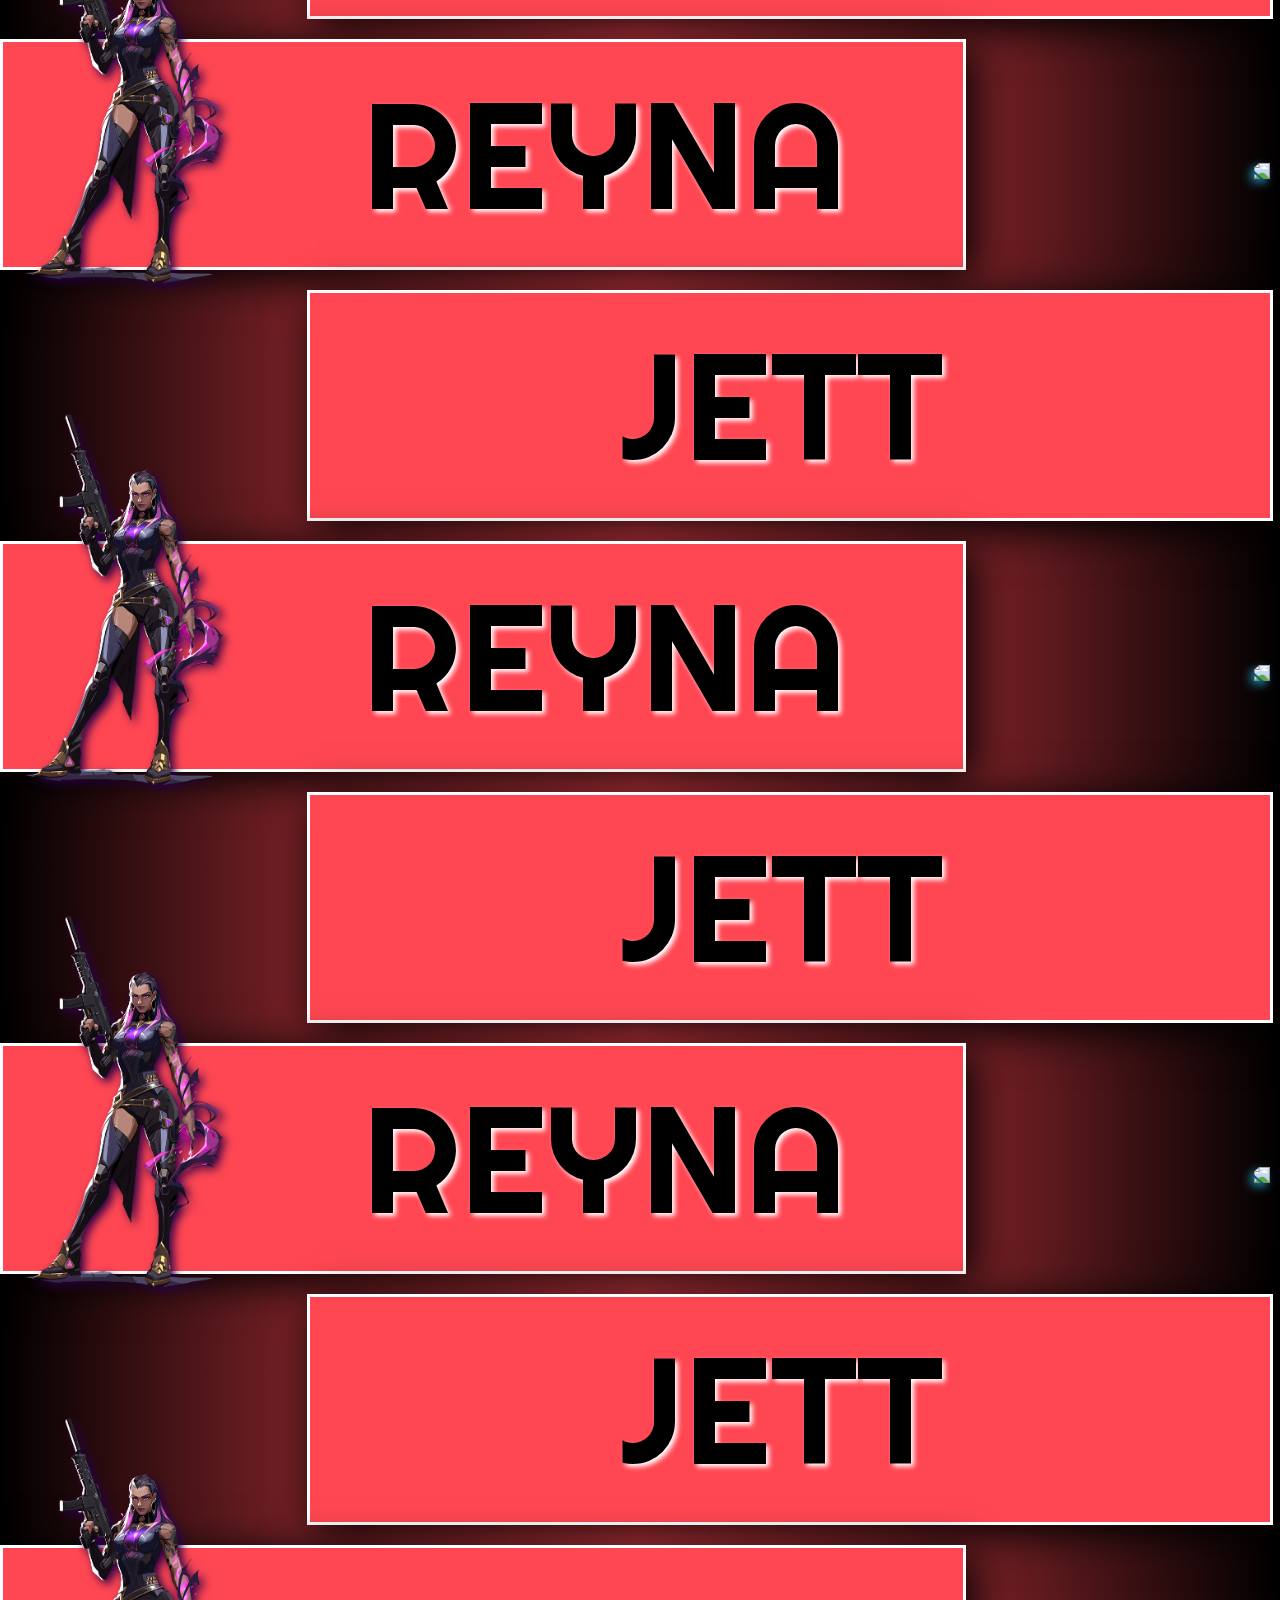
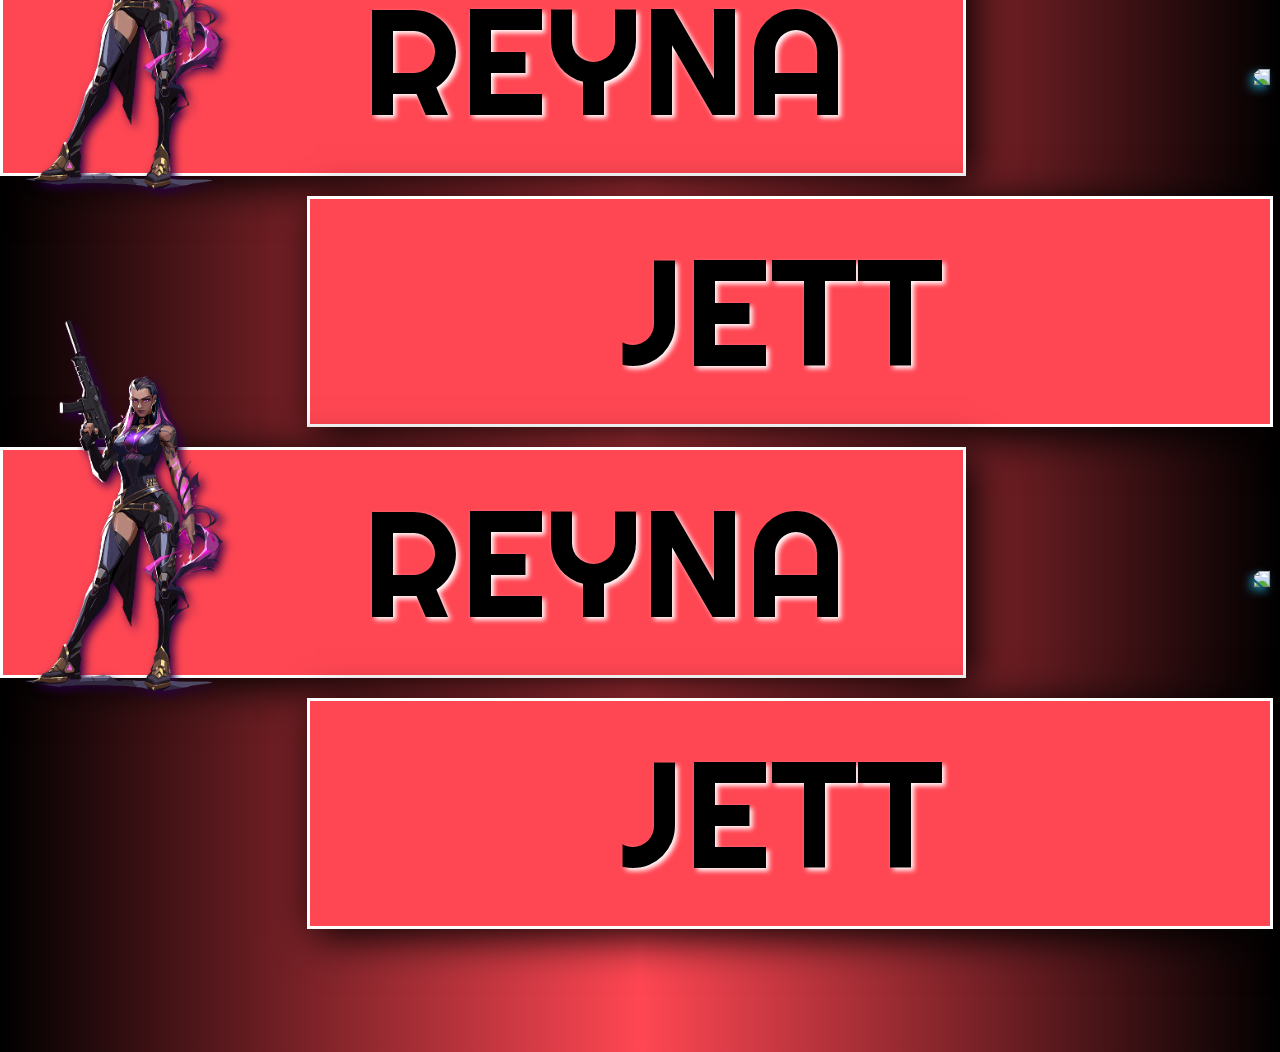
==== commit bf7f4ef8: "Add files via upload" ====
--- a/agents.html
+++ b/agents.html
@@ -54,7 +54,7 @@
 
             </div>
             <div class="charcls" id="char5">
-                                <img id="ag_char5" class="charsimg" src="ASSETS\VP.png">
+                <img id="ag_char5" class="charsimg" src="ASSETS\VP.png">
                 <div class="chrnm" id="ag_charnm">VIPER</div>
                 <div id="lorem">Reyna is a Mexican Radiant, and the eleventh Agent in the PROTOCOL. She uses her Radiant abilities in battle, which are linked to harvesting the souls of the people she kills.
 
--- a/style.css
+++ b/style.css
@@ -1,6 +1,7 @@
 @import url('https://fonts.googleapis.com/css2?family=Archivo:ital@0;1&family=Poppins&display=swap');
 @import url('https://fonts.googleapis.com/css2?family=Jersey+25&display=swap');
 @import url('https://fonts.googleapis.com/css2?family=Chakra+Petch&display=swap');
+@import url('https://fonts.googleapis.com/css2?family=Acme&family=Chakra+Petch&family=Righteous&family=Syne:wght@400..800&display=swap');
 @import url('https://fonts.googleapis.com/css2?family=Chakra+Petch&family=Righteous&display=swap');
 @keyframes valogshift {
     from{
@@ -11,6 +12,18 @@
 
     }
 
+}
+@keyframes ktg{
+    0%{
+        width: 0;
+        transition: 1s ease-out;
+        filter: drop-shadow(0px 0px 0px white);
+    }
+    100%{
+        width: 22%;
+        transition: 1s ease-out;
+        filter: drop-shadow(0px 0px 10px white);
+    }
 }
 @keyframes jettdance {
     from{
@@ -159,7 +172,6 @@
 
 #b1-t{
     color: white;
-    text-shadow: black 0.08VW 0.08vw;
     font-size: 1.1vw;
     font-family: "Poppins", sans-serif;
     font-weight: 900;
@@ -173,8 +185,6 @@
 }
 #b1-m{
     animation: text-cc 2s ease-in-out  infinite alternate-reverse;
-    color: white;
-    text-shadow: black 0.15VW 0.15vw;
     font-weight: 800;
     font-size: 6vw;
     height: 30%;
@@ -230,13 +240,14 @@
     width: 50%;
     border: 2px #ff4753 inset;
     transition: ease-in-out 0.3s;
-
+    border-bottom: none;
     
 }
 #in-2R{
     opacity: 0.25;
     border: 2px #ff4753 inset;
     height: 100%;
+    border-bottom: none;
     width: 50%;
     transition: ease-in-out 0.3s;
     overflow: hidden;
@@ -245,13 +256,13 @@
 #in-2L:hover{
     opacity: 1;
     width: 95%;
-    transition: ease-in-out 0.4s;
+    transition: ease-in-out 0.3s;
     
 }
 #in-2R:hover{
     opacity: 1;
     width: 95%;
-    transition: ease-in-out 0.4s;
+    transition: ease-in-out 0.3s;
 }
 #valog{
     z-index: 2;
@@ -263,21 +274,42 @@
 }
 
 #in-2T{
-    text-shadow: 2px 2px white;
+    /* text-shadow: 2px 2px 2px white; */
     cursor: default;
     z-index: 6;
-    font-family: "Archivo", sans-serif;
+    font-family: "Acme", sans-serif;
     font-weight: 800;
-    font-style: italic;
-    text-decoration: underline;
+    letter-spacing: 10px;
     width: 100vw;
     height: 20vh;
-    background-color: #ff4753;
-    display: flex;
-    align-items: center;
-    justify-content: center;
-    font-size: 5vw;
-}
+    background-image: linear-gradient(to right,black,#ff4753,#ff4753,black);
+    display: flex;
+    align-items: center;
+    justify-content: center;
+    font-size: 6vw;
+    text-shadow: 1px 1px 1px white;
+}
+h1{
+    -webkit-text-stroke: white 0.1px;
+    color: transparent;
+    margin-left: 20px;
+    transition: 1s ease-out;
+    text-shadow: 1px 1px 1px transparent;
+    font-size: 8vw;
+}
+h1::before{
+    animation: ktg infinite 4.5s ease-in-out alternate;
+    content: "GAME";
+    overflow: hidden;
+    width: 0%;
+    /* height: 100 */
+    position: absolute;
+    color: white;
+    transition: 1s ease-out;
+    text-shadow: 1px 1px 1px black;
+}
+
+
 #in-2m{
     width: 100vw;
     height: 80vh;
@@ -334,7 +366,7 @@
     opacity: 0.25;
 }
 .map-pics:hover{
-    box-shadow: 0.2vw 0.2vw 14px #ff4753;
+    box-shadow: 0vw 0vw 14px #ff4753;
     transition: ease-in-out 0.3s;
     opacity: 1;
 }
@@ -400,6 +432,7 @@
     width: 100vw;
     height: 100vh;
     display: flex;
+    /* background-color: green; */
 }
 #ost{
     text-orientation: upright;
@@ -413,13 +446,14 @@
     display: flex;
     align-items: center;
     justify-content: center;
-    font-size: 70px;
+    font-size: 7vh;
     font-weight: 600;
     text-shadow: 2px 2px 2px black;
 }
 #scont{
     height: 100%;
     width: 90vw;
+    background-color: rgba(255, 255, 255, 0.1);
     
 }
 #sctop,#sctbt{
@@ -439,15 +473,18 @@
     justify-content: center;
     overflow: hidden;
     position: relative;
+    background-image: conic-gradient(transparent,transparent,transparent,--clr);
+
 }
 .social::before{
     content: '';
     position: absolute;
     width: 330%;
     height:  330%;
-    background-image: conic-gradient(transparent,transparent,transparent,#ff4753);
+    background-image: conic-gradient(transparent,transparent,transparent,white);
     animation: rot 4s linear infinite;
     z-index: 0;
+
 
 }
 .social::after{
@@ -459,7 +496,13 @@
     animation: rot 4s linear infinite;
     animation-delay: -2s;
     z-index: 0;
-}
+
+}
+.social:hover::before,.social:hover::after{
+    background: conic-gradient(transparent,transparent,transparent,var(--clr));
+}
+
+
 #socin{
     width: 98%;
     height: 98%;
@@ -473,8 +516,12 @@
 
 }
 #socin img{
+    transition: all ease-out 0.2s;
     width: 48%;
-    -webkit-filter: drop-shadow(1px 1px 2px white);
+    -webkit-filter: drop-shadow(0px 0px 2px white);
+    position: relative;
+    top: 0;
+
 }
 
 #ag_pg_1{
@@ -496,7 +543,7 @@
     width: 75%;
     display: flex;
     background-color: #ff4753;
-    box-shadow: 8px 8px 8px white;
+    box-shadow: 8px 8px 40px black;
     border: 3px solid white;
     margin-top: 20px;
     position: relative;
@@ -514,7 +561,7 @@
     justify-content: center;
     width: 100%;
     color: black;
-    text-shadow: 5px 5px 5px white;
+    text-shadow: 3px 3px 5px white;
 
 }
 .charsimg{
@@ -650,11 +697,11 @@
     align-items: center;
     justify-content: center;
     overflow: hidden;
+    
 }
 .guns:hover{
     img{
         -webkit-filter: drop-shadow(3px 3px 8px #ff4753);
-        transition: ease-in-out all 0.15s;
     }
 }
 .guns img{
@@ -673,7 +720,7 @@
     justify-content: center;
     position: relative; 
     height: 20px;
-    width: 120px;
+    min-width: 120px;
     border-radius: 20%/40%;
     background-color: #ff4753;
     border: white 1px solid;
@@ -778,52 +825,40 @@
     align-items: center;
     justify-content: center;
     font-size: 25px;
-    height: 40px;
-    width: 145px;
-    border: 1px solid white;
+    height: 50px;
+    width: 155px;
+    /* border: 1px solid white; */
     position: absolute;
     color: black;
     transform: translateY(140px) translateX(-250px);
     cursor: pointer;
     transition: all ease-out 0.2s;
     font-family: fantasy;
-    text-shadow: 1px 1px 2px white;
+    border-radius: 15%/20%;
+    opacity: 0; 
+    
+
 }
 .sclbtn a{
     text-decoration: none;
-    color: black;
+    color: var(--clr);
 }
 .sclbtn a:visited{
-    color: black;
+    color: var(--clr);
+}
+.sclbtn:hover{
+    letter-spacing: 1px;
 }
 .social:hover{
     .sclbtn{
+        border: 0.001vh solid var(--clr);
+        opacity: 1;
+        box-shadow: 1px 1px 50px var(--clr);
         transition: all ease-out 0.2s;
         transform: translateY(140px) translateX(0px);
-
-    }
-}
-#sclbtn1{
-    background-color: red;
-}
-#sclbtn2{
-    background-color: #1877F2;
-}
-#sclbtn3 a{
-    background-color: black;
-    color: white;
-    text-shadow: 1px 1px 2px black;   
-}
-#sclbtn4{
-    background-color: #7289da;
-    
-}
-#sclbtn5{
-    background-color: #C13584;
-    
-}
-#sclbtn6{
-    background-color: black;
-    background-image: linear-gradient(65deg,#00f2ea,#ff0050);
-    
-}+    }
+    #socin img{
+        top: -20px;
+        transition: all ease-out 0.2s;
+    }
+}
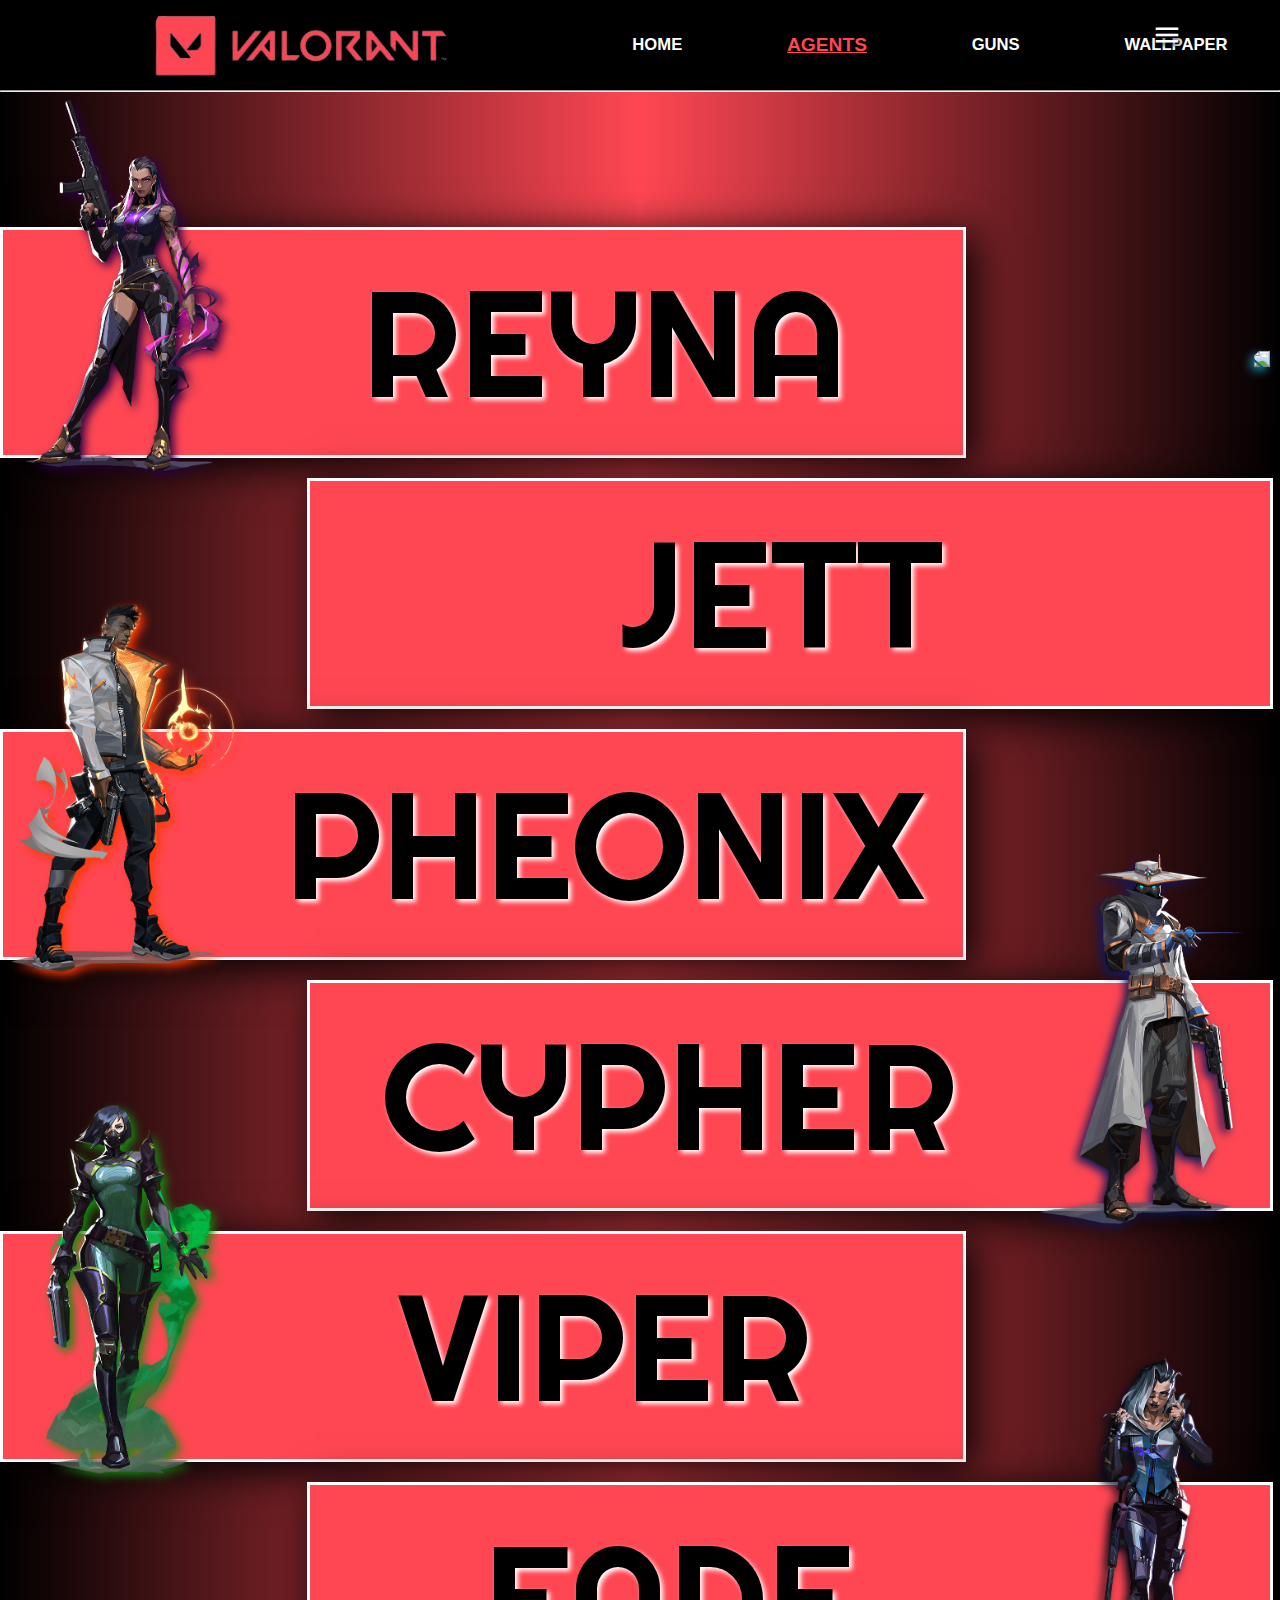
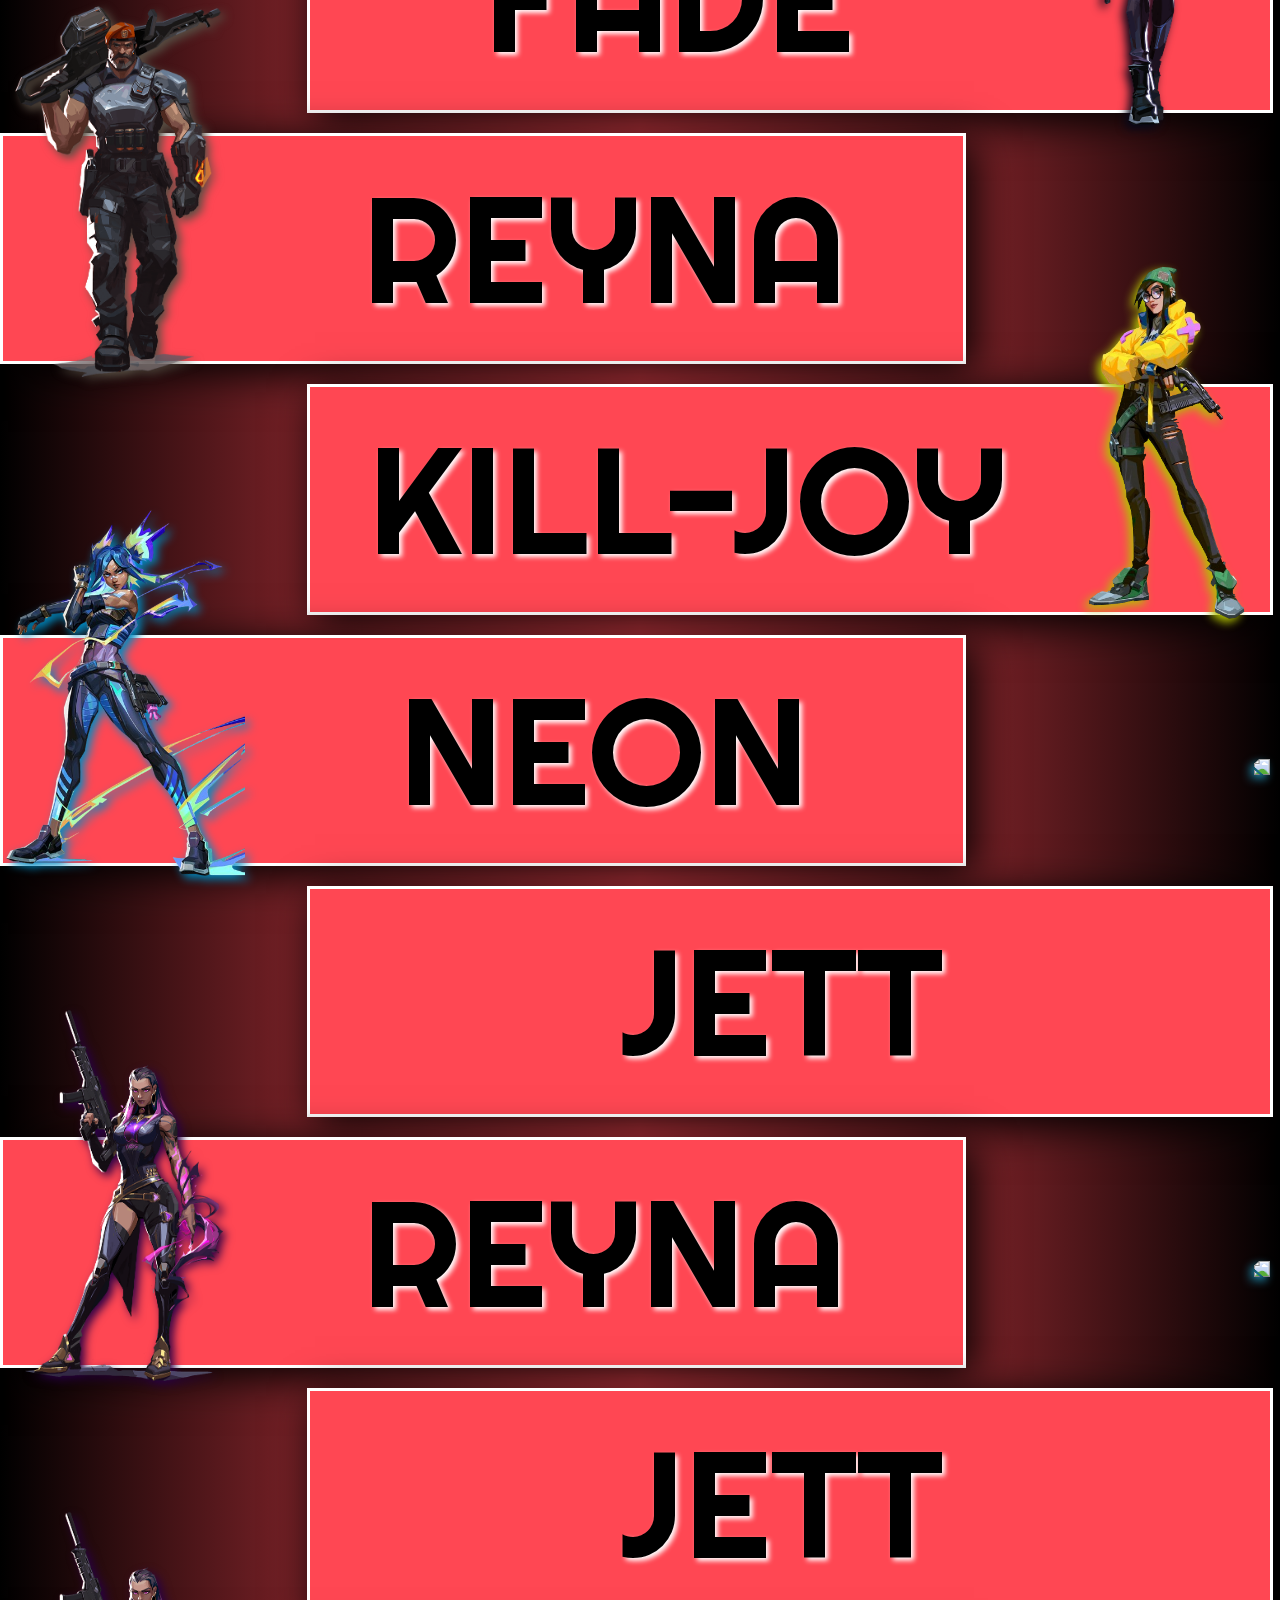
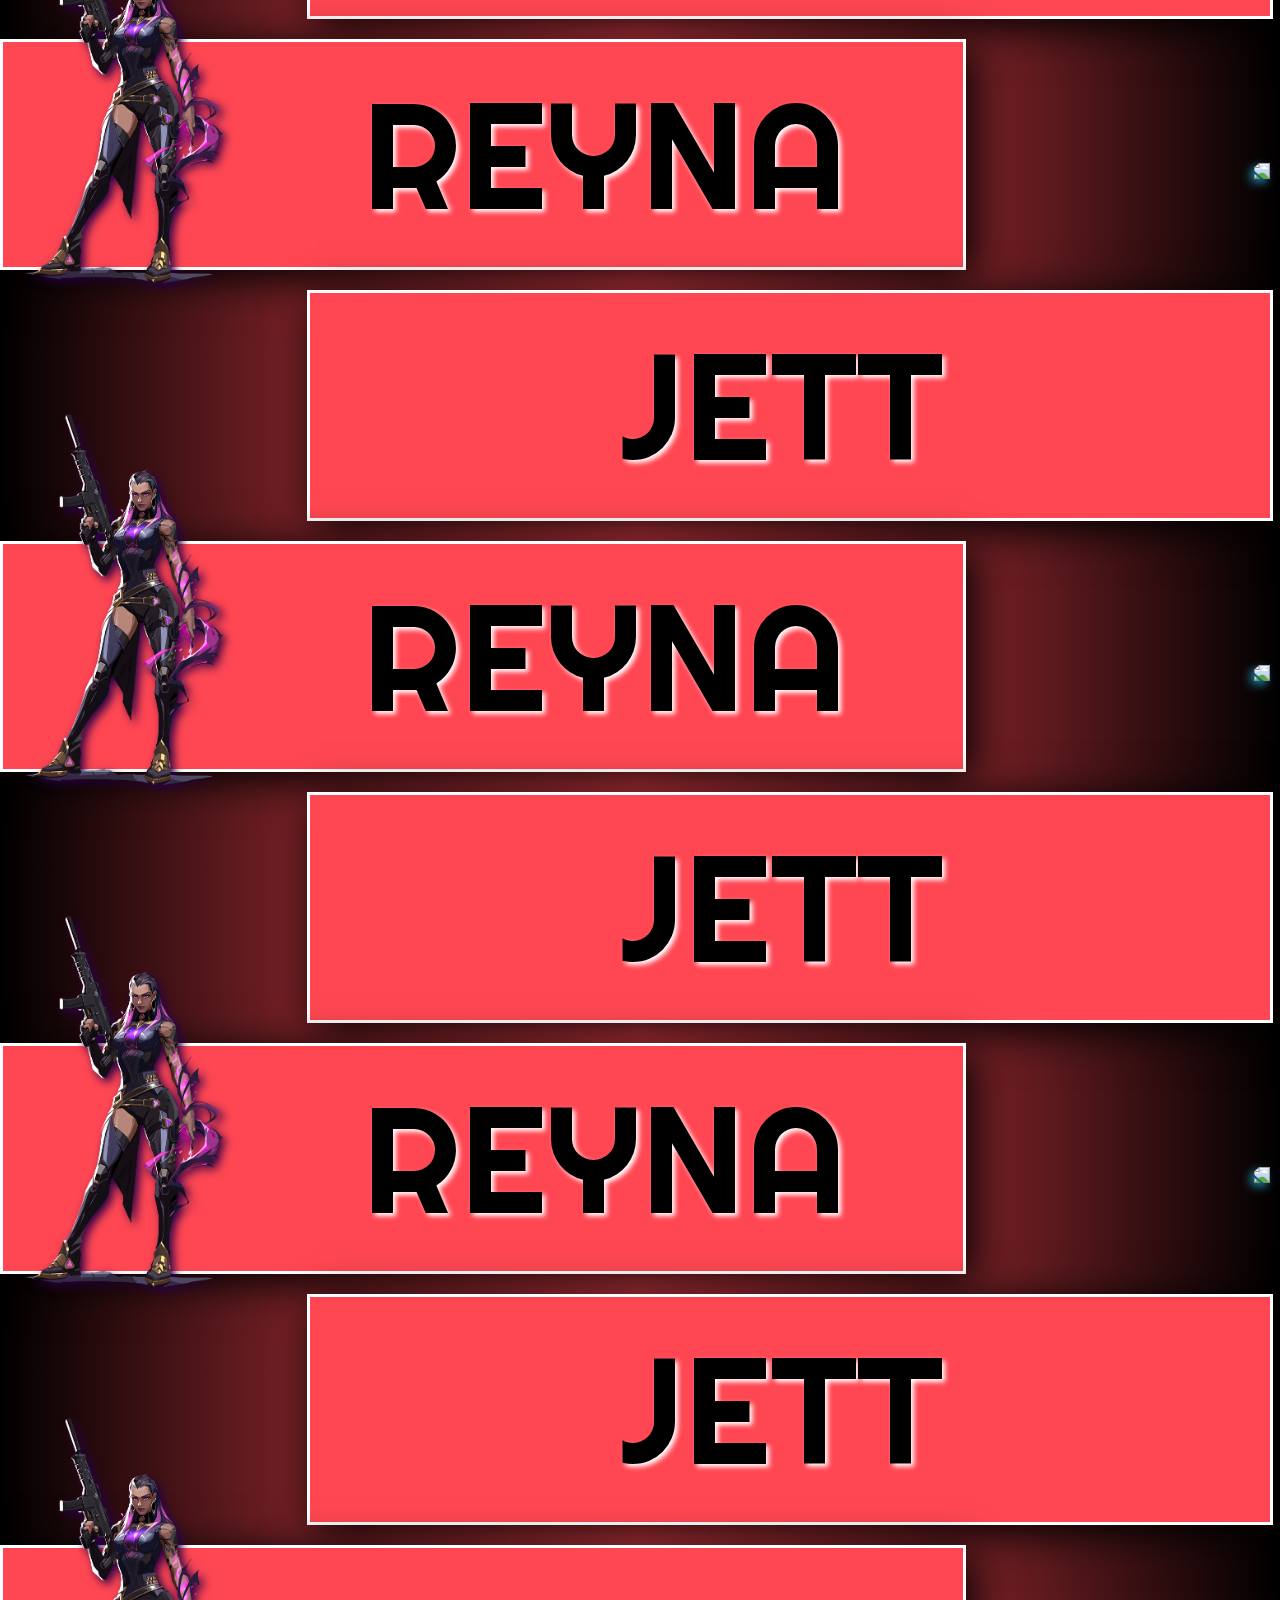
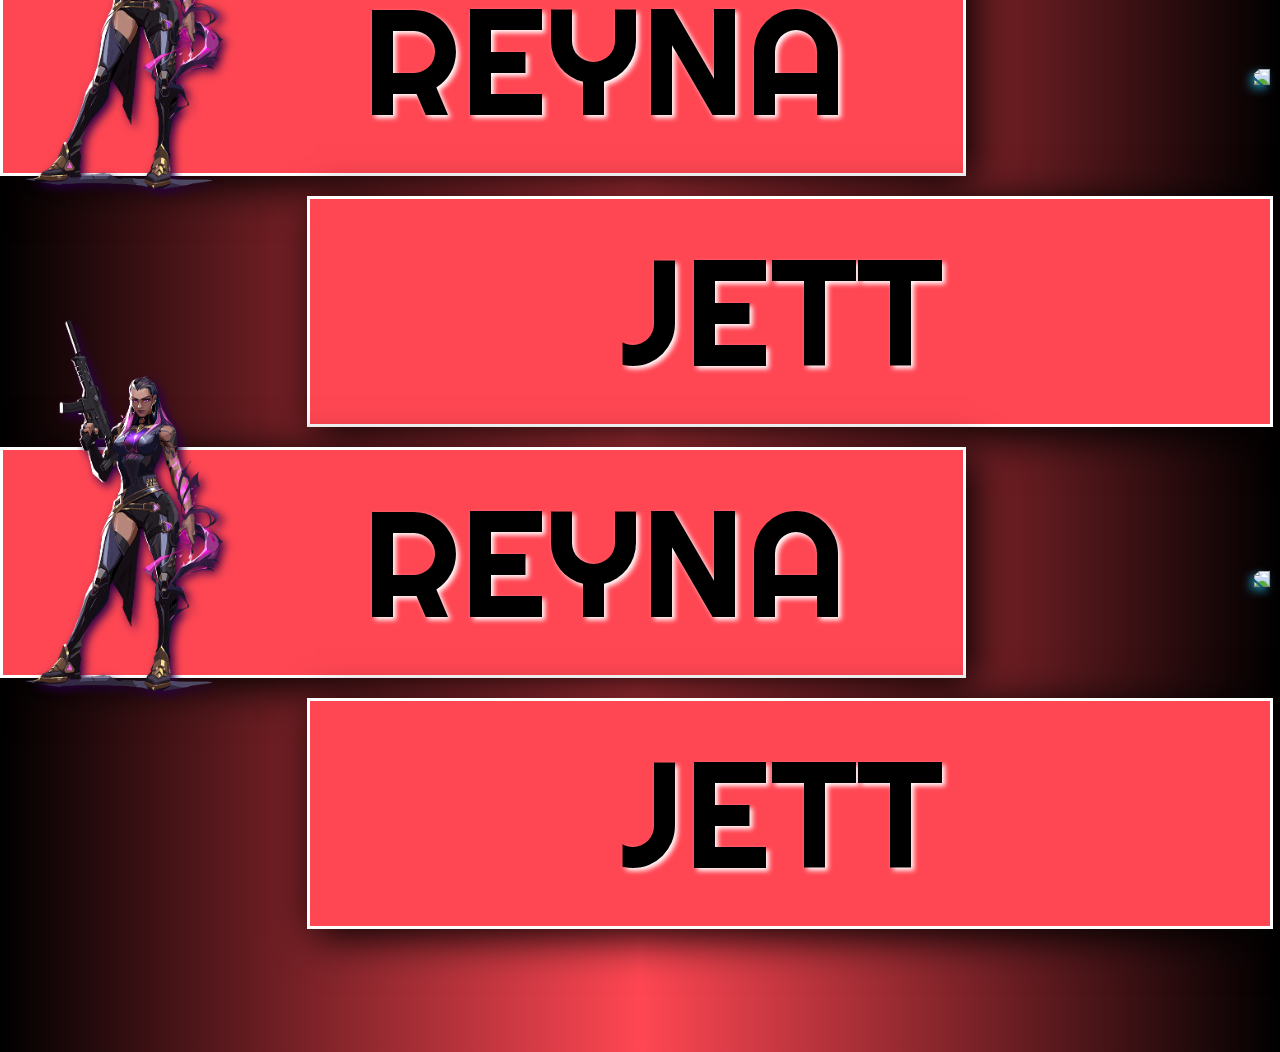
==== commit 1a996f78: "Add files via upload" ====
--- a/agents.html
+++ b/agents.html
@@ -4,13 +4,24 @@
     <meta charset="UTF-8">
     <meta name="viewport" content="width=device-width, initial-scale=1.0">
     <title>Valorant Project by Dikshit</title>
+    <link rel="stylesheet" href="https://fonts.googleapis.com/css2?family=Material+Symbols+Outlined:opsz,wght,FILL,GRAD@20..48,100..700,0..1,-50..200" />
     <link rel="stylesheet" href="style.css">
+    <link rel="stylesheet" href="resp.css">
 </head>
 <body>
     <div id="ballcur"></div>
     <nav>
+        <span class="material-symbols-outlined">menu</span>
         <div id="logo"><img src="ASSETS\VALORANT-logo-wide-removebg-preview.png"></div>
         <div id="navlist">
+            <div id="respnav">
+                <ul id="rnl">
+                    <li><a class="rnavs" href="index.html">HOME</a></li>
+                    <li><a class="rnavs" id="link-main1" href="agents.html">AGENTS</a></li>
+                    <li><a class="rnavs" href="guns.html">GUNS</a></li>
+                    <li><a class="rnavs" href="wallpaper.html">WALLPAPER</a></li>
+                </ul>
+            </div>
             <ul id="nl" class="nl">
                 <li><a class="navs" href="index.html">HOME</a></li>
                 <li><a class="navs" id="link-main1" href="agents.html">AGENTS</a></li>
--- a/style.css
+++ b/style.css
@@ -3,16 +3,16 @@
 @import url('https://fonts.googleapis.com/css2?family=Chakra+Petch&display=swap');
 @import url('https://fonts.googleapis.com/css2?family=Acme&family=Chakra+Petch&family=Righteous&family=Syne:wght@400..800&display=swap');
 @import url('https://fonts.googleapis.com/css2?family=Chakra+Petch&family=Righteous&display=swap');
-@keyframes valogshift {
-    from{
-        left: 0vw;
-    }
-    to{
-        left: 75vw;
-
-    }
-
-}
+    @keyframes valogshift {
+        from{
+            left: 0vw;
+        }
+        to{
+            left: 75vw;
+
+        }
+
+    }
 @keyframes ktg{
     0%{
         width: 0;
@@ -51,21 +51,38 @@
     }to{
         background-color: black;
         box-shadow: 0.4vw 0.3vw 10px #ff4753;
-
-    }
-
-
-}
+    }
+
+}
+
 @keyframes text-cc{
     from{
         color: white;
-        text-shadow: #ff4753 0.1VW 0.1vw;
+        text-shadow: #ff4753 0.7px 0.7px;
     }
     to{
         color: black;
-        text-shadow: white 0.1VW 0.1vw;
-    }
-}
+        text-shadow: white 0.7px 0.7px;
+    }
+}
+@keyframes agenrev{
+    from{
+        left : 48%
+    }
+    to{
+        left: 24%;
+    }
+}
+@keyframes agenrev2{
+    from{
+        left : -24%
+    }
+    to{
+        left: 0%;
+    }
+}
+
+
 *{
     margin: 0px;
     padding: 0px;
@@ -82,21 +99,25 @@
     background-color: black;
 }
 nav{
+    justify-content: space-around;
     display: flex;
     height: 10vh;
     /* position: sticky; */
     top: 0;
     background-color: black;
 }
+#logo img{
+    width: 60%;
+}
 #logo{
-    width: 36vw;
+    width: 44vw;
     height: 100%;
     display: flex;
     align-items: center;
     justify-content: center;
 }
 #navlist{
-    width: 64vw;
+    width: 56vw;
     height: 100%;
     display: flex;
     align-items: center;
@@ -105,11 +126,11 @@
 #nl{
     display: flex;
     align-items: center;
-    justify-content: center;
+    justify-content: space-around;
+    width: 100%;
 }
 #nl li{
     list-style: none;
-    margin-right: 8vw;
     font-weight: 700;
     font-family: Verdana, Geneva, Tahoma, sans-serif;
     font-size: 1.3vw;
@@ -126,13 +147,7 @@
     font-size: 1.5vw;
     text-decoration: underline #ff4753;
 }
-.nl li a:hover{
-    color: #ff4753;
-    transition: ease-in-out 0.15s;
-    font-size: 1.5vw;
-    text-decoration: underline #ff4753;
-    cursor: none;
-}
+
 #link-main1{
     color: #ff4753;
     font-size: 1.5vw;
@@ -140,6 +155,8 @@
 }
 
 #pg-1{
+    position: relative;
+    z-index: -3;
     width: 100vw;
     height: calc(90vh - 2px);   
     display: flex;
@@ -165,9 +182,12 @@
     width: 65%;
 }
 #jettfr{
-    margin-top: -100px;
+    position: relative;
+    top: -100px;
     height: 120%;
     animation: jettdance 2s alternate ease-in-out infinite;
+    transition: 0.5s ease-in-out all;
+    left: 0px;
 }
 
 #b1-t{
@@ -194,22 +214,27 @@
     font-family: "Archivo", sans-serif;
     transition: ease-in-out 0.3s;   
 }
+#b1-m span{
+    animation: clrchng 1 ease-in-out 2.25s ;
+}
 #b1-l{
     height: 50%;
     display: flex;
-    align-items: center;
+    align-items: safe;
     justify-content: center;
 }
 #b1-l a{
-    display: flex;
-    align-items: safe;
+    color: white;
+    display: flex;
+    align-items: center;
     justify-content: center;
     height: 100%;
     width: 100%;
     cursor: default;
 }
 #b1-l button{
-    box-shadow: 0.15vw 0.15vw 10px black;
+    background-color: black;
+    box-shadow: 0px 0px 30px black;
     font-family: "Archivo";
     font-size: 2.2vw;
     height: 35%;
@@ -217,7 +242,6 @@
     border-radius: 20%/50%;
     transition: ease-in-out 0.5s;
     cursor: pointer;
-
 }
 #b1-l button:hover{
     box-shadow: 0.15vw 0.15vw red;
@@ -229,6 +253,40 @@
     transition: ease-in-out 0.5s;
     font-size: 2.5vw;
 }
+@keyframes clrchng {
+    0%,100%{
+        color: #fff;
+        text-shadow: 0px 0px 12px white,0px 0px 50px white,0px 0px 100px white;
+    }
+    10%,90%{
+        color: black;
+        text-shadow: none;
+    }
+}
+#b1-m span:nth-child(1){
+    animation-delay: 0.25s;
+}
+#b1-m span:nth-child(2){
+    animation-delay: 0.5s;
+}
+#b1-m span:nth-child(3){
+    animation-delay: 0.75s;
+}
+#b1-m span:nth-child(4){
+    animation-delay: 1s;
+}
+#b1-m span:nth-child(5){
+    animation-delay: 1.25s;
+}
+#b1-m span:nth-child(6){
+    animation-delay: 1.5s;
+}
+#b1-m span:nth-child(7){
+    animation-delay: 1.75s;
+}
+#b1-m span:nth-child(8){
+    animation-delay: 2s;
+}
 #pg-2{
     background-color: #ffffff;
     width: 100vw;
@@ -274,7 +332,6 @@
 }
 
 #in-2T{
-    /* text-shadow: 2px 2px 2px white; */
     cursor: default;
     z-index: 6;
     font-family: "Acme", sans-serif;
@@ -324,12 +381,12 @@
     font-size: 150PX;
     display: flex;
     justify-content: center;
+
 }
 #l2-b{
     width: 100%;
     height: 79%;
     border-radius: 5%;
-
     margin-right: 10px;
 }
 #r2-a{
@@ -340,6 +397,7 @@
     font-size: 150PX;
     display: flex;
     justify-content: center;
+    position: relative;
     
     
     
@@ -358,7 +416,7 @@
     display: flex;
 }
 .map-pics{
-    /* box-shadow: 0.2vw 0.2vw 7px  rgba(255,255,255,0.6); */
+    height: 96%;
     border: black solid 2px;
     border-radius: 10%;
     margin: 5px;
@@ -407,6 +465,8 @@
     height: 10%;
     width: 100%;
     background-color: black;
+    position: relative;
+    z-index: 10;
 }
 
 #agentsbut{
@@ -426,7 +486,7 @@
     border: 2px white inset;
     background-color: #ff4753;
     color: black;
-    transition: all ease-in-out 0.3s;   
+    transition: all ease-in-out 0.15s;   
 }
 #pg-3{
     width: 100vw;
@@ -456,17 +516,22 @@
     background-color: rgba(255, 255, 255, 0.1);
     
 }
-#sctop,#sctbt{
-    width: 100%;
-    height: 50%;
+#sctop{
+    width: 100%;
+    height: 100%;
     display: flex;
     justify-content: space-around;
+    position: relative;
+    top: -10px;
+    flex-wrap: wrap;
     
 }
 .social{
-    height: 24vw;
+    top: 2%;
+    height: 23vw;
     width: 18vw;
     margin: 20px;
+    margin-left: 80px;
     border-radius: 7%;
     display: flex;
     align-items: center;
@@ -474,7 +539,7 @@
     overflow: hidden;
     position: relative;
     background-image: conic-gradient(transparent,transparent,transparent,--clr);
-
+    transition: 0.4s all ease-out;
 }
 .social::before{
     content: '';
@@ -520,8 +585,7 @@
     width: 48%;
     -webkit-filter: drop-shadow(0px 0px 2px white);
     position: relative;
-    top: 0;
-
+    top: 0
 }
 
 #ag_pg_1{
@@ -574,8 +638,12 @@
 #char1{
     margin-top: 0px;
 }
+#char1,#char3,#char5,#char7,#char9,#char11,#char13,#char15,#char17,#char19,#char21{
+    animation: agenrev2 0.7s ease-out;
+}
 #char2,#char4,#char6,#char8,#char10,#char12,#char14,#char16,#char18,#char20,#char22{
     left: 24%;
+    animation: agenrev 0.7s ease-out;
 }
 .charcls:hover{
     background-color: #2A0045;
@@ -709,7 +777,7 @@
     -webkit-filter: drop-shadow(3px 3px 8px white);
     transition: ease-in-out all 0.15s;
     position: relative;
-    left: 50px;
+    left: 60px;
 }
 #gun1 img,#gun3 img{
     width: 65%;
@@ -719,16 +787,20 @@
     align-items: center;
     justify-content: center;
     position: relative; 
-    height: 20px;
+    height: 25px;
     min-width: 120px;
     border-radius: 20%/40%;
     background-color: #ff4753;
-    border: white 1px solid;
-    color: white;
+    border: red 1px solid;
+    color: black;
     cursor: pointer;
     top: 170px;
     left: -250px;
     transition: all ease-in-out 0.3s;
+    box-shadow: 0px 0px 12px #ff4753;
+    font-family: 'Gill Sans', 'Gill Sans MT', Calibri, 'Trebuchet MS', sans-serif;
+    font-weight: 900;
+    font-size: 17px;
 }
 #gundet{
     top: 20%;
@@ -743,13 +815,14 @@
     display: none;
     transition: all 0.1s ease-in-out;
     overflow: hidden;
+    box-shadow: 0px 0px 140px #ff4753;
 }
 .material-symbols-outlined{
     color: white;
     font-weight: 800;
     font-size: 30px;
     position: relative;
-    left: 1360px;
+    left: 70vw;
     top: 20px;
     -webkit-filter: drop-shadow(2px 2px 2px black);
     cursor: pointer;
@@ -808,6 +881,7 @@
     font-size: 40px;
     color: #ff4753;
     font-family: fantasy;
+    text-shadow: 0px 0px 20px #ff4753;
 }
 #ballcur{
     position: absolute;
@@ -830,7 +904,7 @@
     /* border: 1px solid white; */
     position: absolute;
     color: black;
-    transform: translateY(140px) translateX(-250px);
+    transform: translateY(120px) translateX(-250px);
     cursor: pointer;
     transition: all ease-out 0.2s;
     font-family: fantasy;
@@ -855,10 +929,22 @@
         opacity: 1;
         box-shadow: 1px 1px 50px var(--clr);
         transition: all ease-out 0.2s;
-        transform: translateY(140px) translateX(0px);
+        transform: translateY(120px) translateX(0px);
     }
     #socin img{
         top: -20px;
         transition: all ease-out 0.2s;
     }
 }
+#respnav{
+    display: none;
+}
+.material-symbols-outlined {
+    position: relative;
+    transform: translateX(20vw);
+  font-variation-settings:
+  'FILL' 0,
+  'wght' 400,
+  'GRAD' 0,
+  'opsz' 24
+}--- a/resp.css
+++ b/resp.css
@@ -0,0 +1,218 @@
+
+@media screen and  (max-width : 1095px) {
+    #jettfr{
+        top: 0px;
+        height: 100%;
+        left: -50px;
+    }
+    #logo img{
+        width: 80%;
+    }
+    #in-2m{
+        flex-wrap: wrap;
+        height: 92vh;
+    }
+    #in-2L,#in-2R{
+        width: 100%;
+        height: 46vh;
+        opacity: 1;
+    }
+    #l2-a,#r2-a{
+        height: 10%;
+        font-size: 40PX;
+    }
+    #in-2T{
+        height: 8vh;
+    }
+    #valog{
+        height: 13vh;
+        top: 95.3vh;
+    }
+    .map-pics{
+        height: 90%;
+        opacity: 1;
+        box-shadow: 0vw 0vw 6px #ff4753;
+    }
+    #in-2R:hover,#in-2L:hover{
+        width: 100%;
+    }
+    #agentsbut{
+        font-size: 30px;
+        position: relative;
+    }
+    .char-img{
+        height: 125%;
+    }
+    #b-2-b{
+        position: relative;
+    }
+    .social{
+        height: 40vh;
+        width: 25vw;
+        margin-left: 10px;
+    }
+}
+@media screen and  (max-width : 780px) {
+    .social{
+        top: 70px;
+        height: 30vh;
+        width: 23vw;
+    }
+    #jettfr{
+        height: 90vw;
+        z-index: -1;
+        top: -200px;
+    }
+    #b1-m{
+        font-size: 9vw;
+        height: 43%;
+    }
+    #b1-t{
+        font-size: 2vw;
+    }
+    #in-1{
+        height: 32vw;
+        width: 60vw;
+    }
+    #in-1b{
+        width: 100%;
+        height: 100%;
+    }
+    #in-1a{
+        height: 0PX;
+        width: 0px;
+    }
+    .char-img{
+        height: 90%;
+    }
+}
+@media screen and  (max-width : 620px) {
+    @keyframes valogshift {
+        from{
+            left: 0vw;
+        }
+        to{
+            left: 65vw;
+
+        }
+    }
+    @keyframes ktg{
+        0%{
+            width: 0%;
+        }
+        100%{
+            width: 26%;
+        }
+    }
+    #jettfr{
+        height: 70vh;
+        transform: translateX(-60px);
+    }
+    #pg-1{
+        overflow: hidden;
+    }
+    #sctop{
+        height: 100vh;
+        flex-direction: column;
+        align-items: center;
+        flex-wrap: nowrap;
+    }
+    #sctbtm{
+        display: none;
+    }
+    .social{
+        top: 10px;
+        width: 45vw;
+    }
+    #ost{
+        /* font-size: 5vh; */
+        width: 15vw;
+    }
+    #socin img{
+        width: 35%;
+    }
+    .sclbtn{
+        transform: translateY(75px) translateX(-250px);
+    }
+    .social:hover{
+        height: 1000px;
+        .sclbtn{
+            font-size: 5vw;
+            height: 40px;
+            width: 70%;
+            transform: translateY(75px) translateX(0px);
+        }
+        #socin img{
+            width: 50%;
+            top: -40px;
+            transition: all ease-out 0.2s;
+        }
+    }
+    #respnav{
+        position: relative;
+        top: 50px;
+        left: -3px;
+        width: 28vw;
+        height: 300px;
+        background-color: black;
+        display: none;
+        align-items: center;
+        justify-content: center;
+    }
+    #respnav ul{
+        position: relative;
+        z-index: 500;
+        color: black;
+    }
+    #nl{
+        display: none;
+    }
+    #rnl{
+        width: 100%;
+        height: 100%;
+        display: flex;
+        flex-direction: column;
+        justify-content: center;
+        align-items: center;
+    }
+    #rnl li{
+        border: #ff4753 2px solid;
+        width: 100%;
+        list-style: none;
+        font-weight: 700;
+        font-family: Verdana, Geneva, Tahoma, sans-serif;
+        font-size: 3.5vw;
+        transition: ease-in-out 0.15s;
+        height: 25%;
+        display: flex;
+        align-items: center;
+        justify-content: center;
+        background-color: black;
+    }
+    #link-main1{
+        font-size: 3.5vw;
+    }
+    .rnavs{
+        color: white;
+        height: 25%;
+    }
+    #rnl li a:hover{
+        color: #ff4753;
+        transition: ease-in-out 0.15s;
+        font-size: 1.5vw;
+        text-decoration: underline #ff4753;
+    }
+    #navlist{
+        width: 30vw;
+        display: flex;
+        align-items: start;
+        justify-content: start;
+    }
+    #logo{
+        width: 70vw;
+    }
+    #logo img{
+        width: 100%;
+        
+    }
+}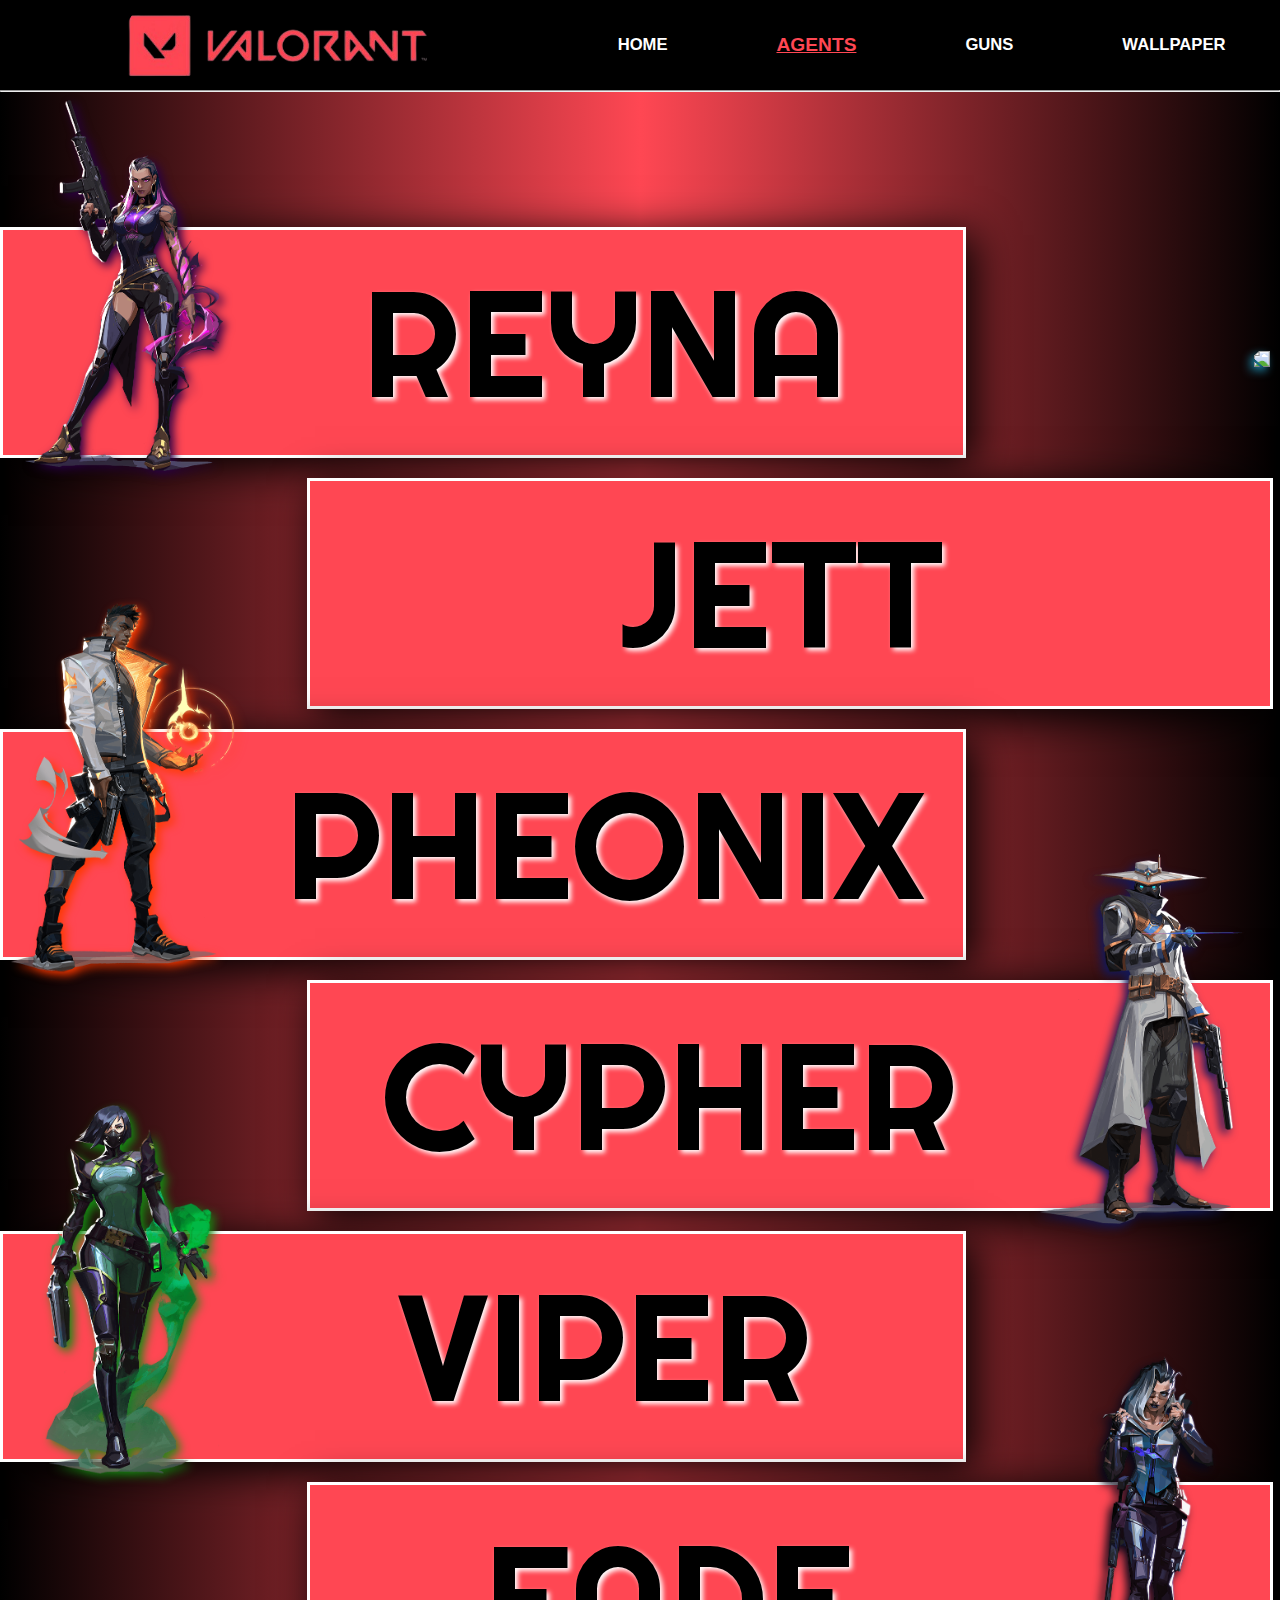
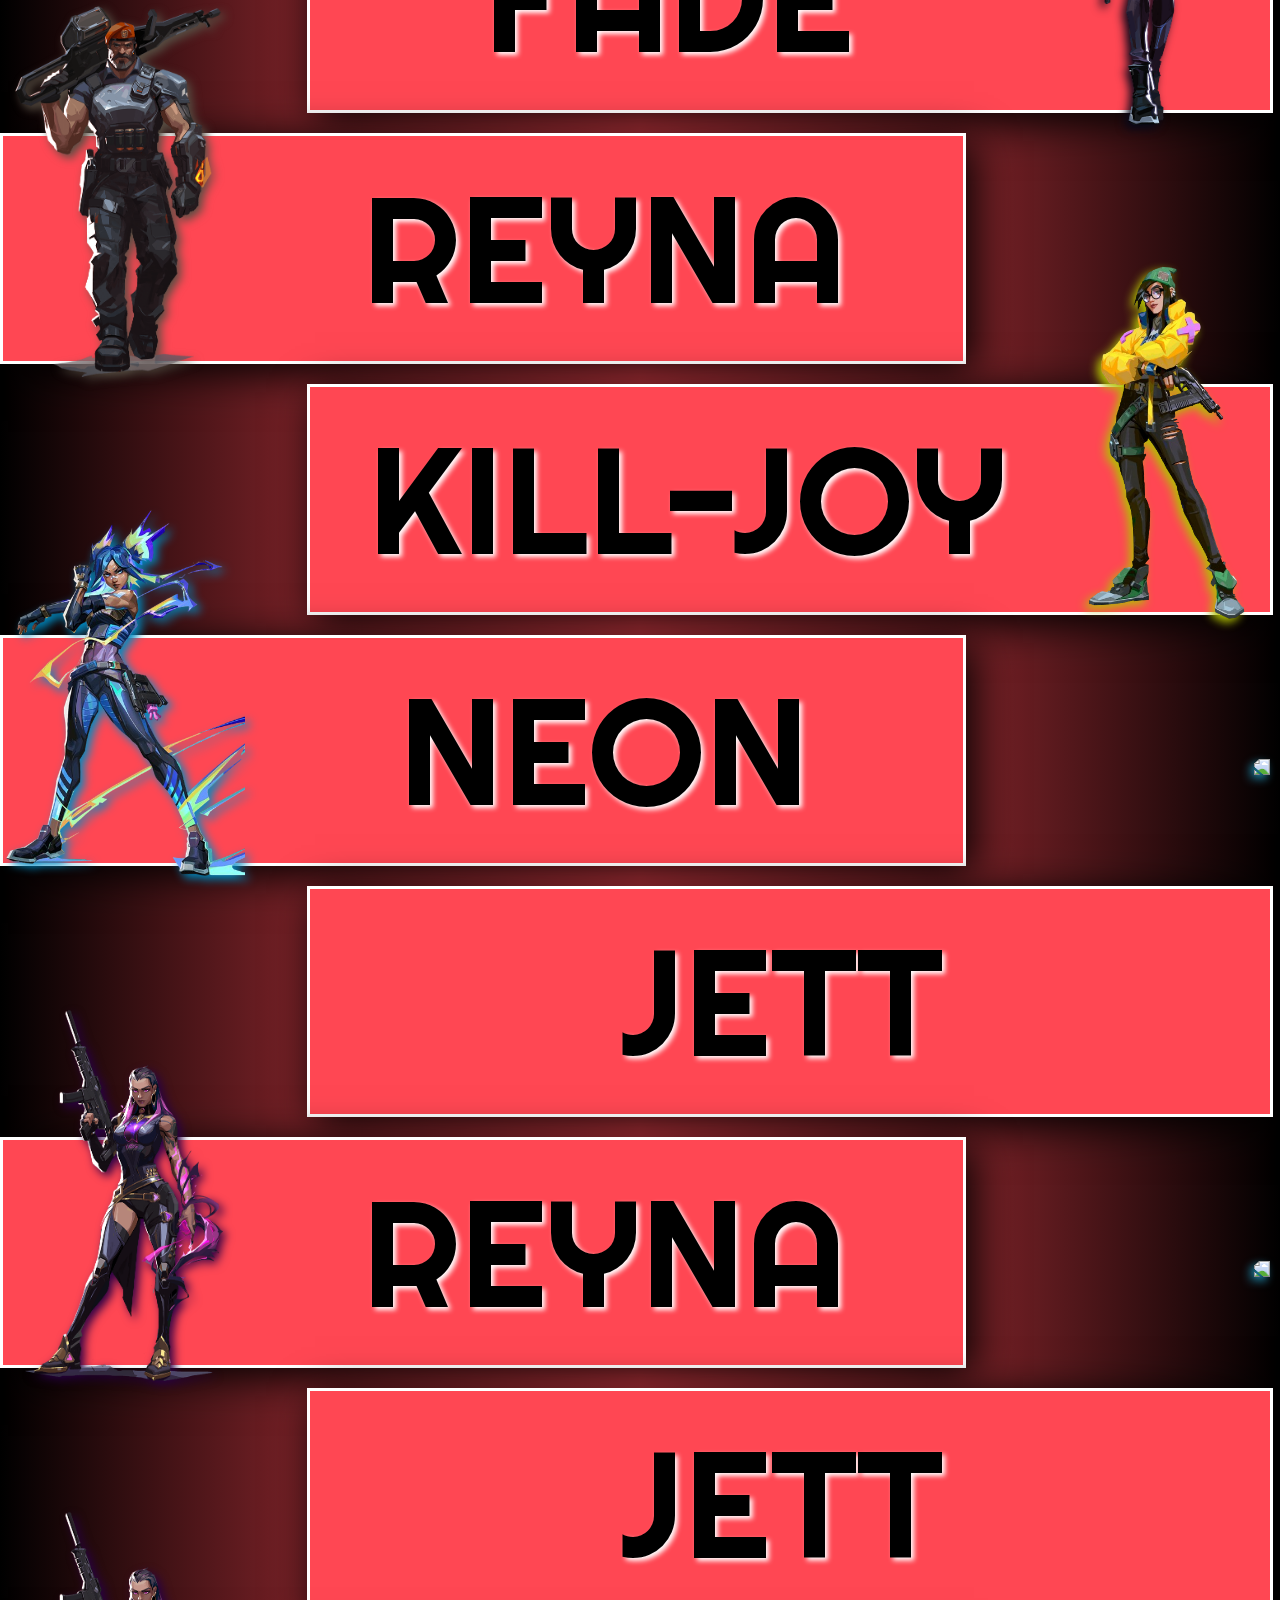
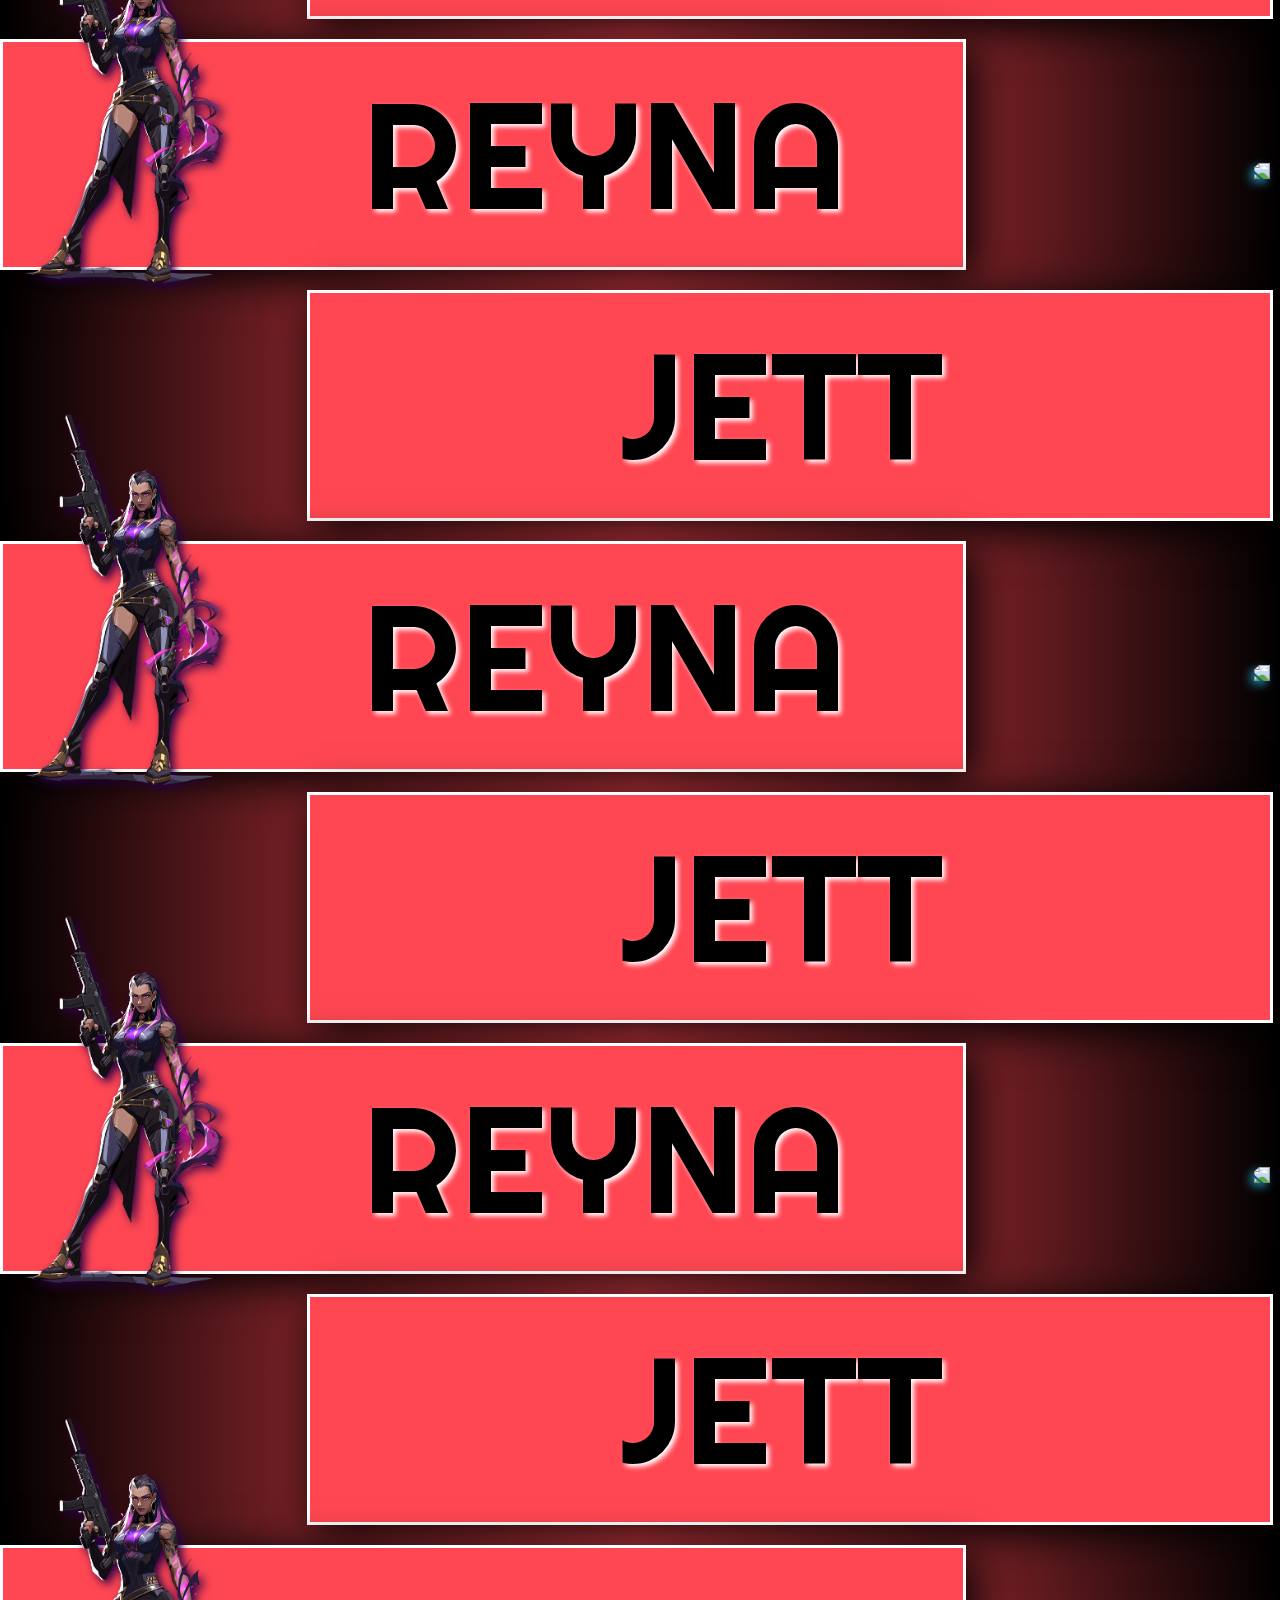
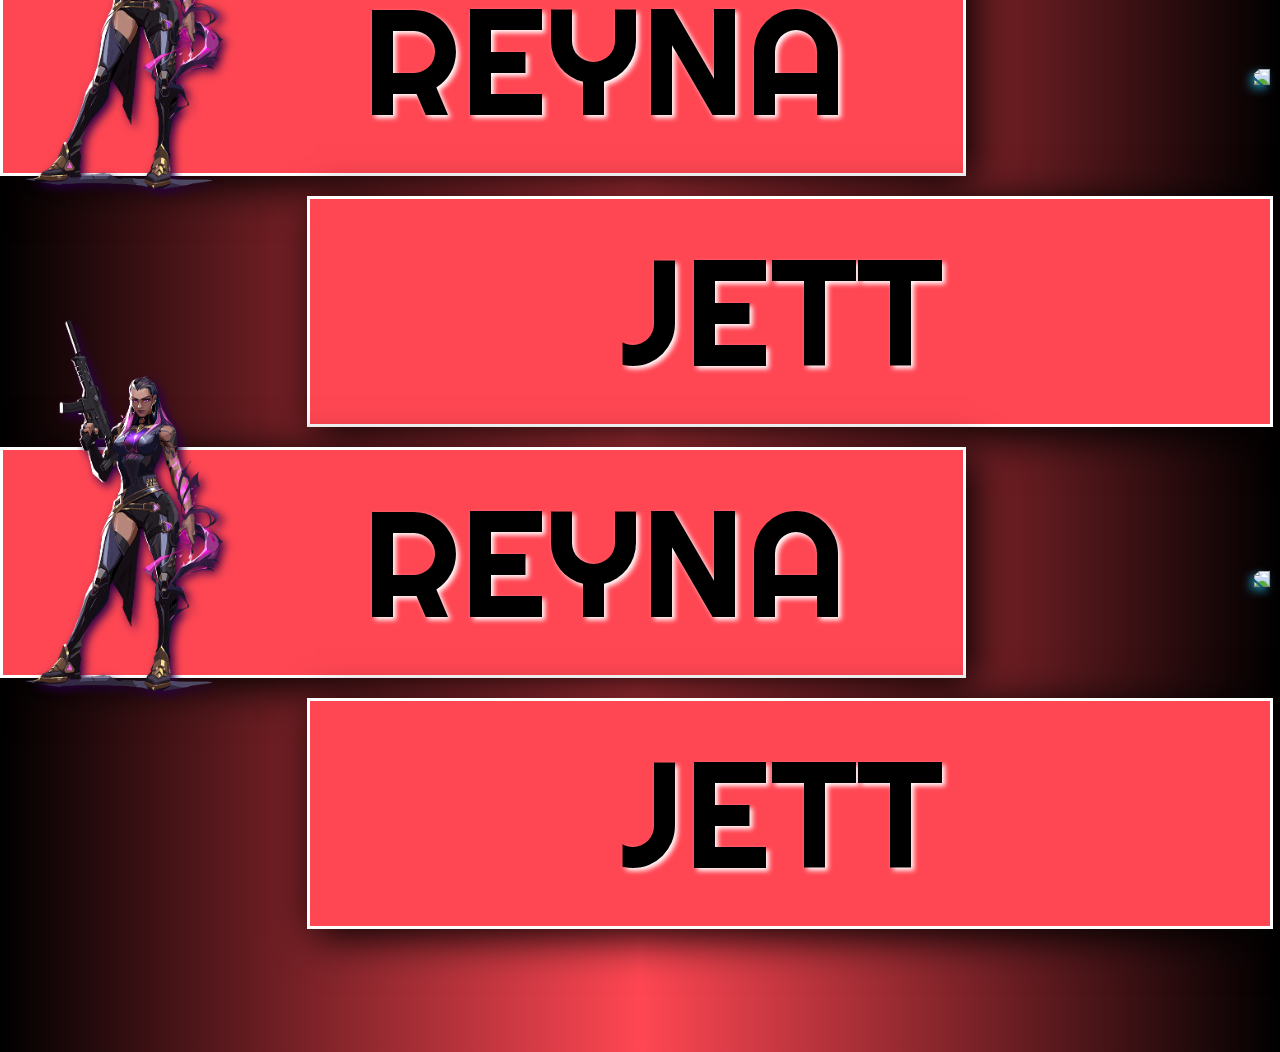
==== commit 6095023b: "Add files via upload" ====
--- a/agents.html
+++ b/agents.html
@@ -11,7 +11,7 @@
 <body>
     <div id="ballcur"></div>
     <nav>
-        <span class="material-symbols-outlined">menu</span>
+        <span id="menbtn" class="material-symbols-outlined">menu</span>
         <div id="logo"><img src="ASSETS\VALORANT-logo-wide-removebg-preview.png"></div>
         <div id="navlist">
             <div id="respnav">
--- a/style.css
+++ b/style.css
@@ -947,4 +947,7 @@
   'wght' 400,
   'GRAD' 0,
   'opsz' 24
+}
+#menbtn{
+    display: none;
 }--- a/resp.css
+++ b/resp.css
@@ -212,7 +212,9 @@
         width: 70vw;
     }
     #logo img{
-        width: 100%;
-        
+        width: 100%;       
+    }
+    #menbtn{
+        display: block;
     }
 }